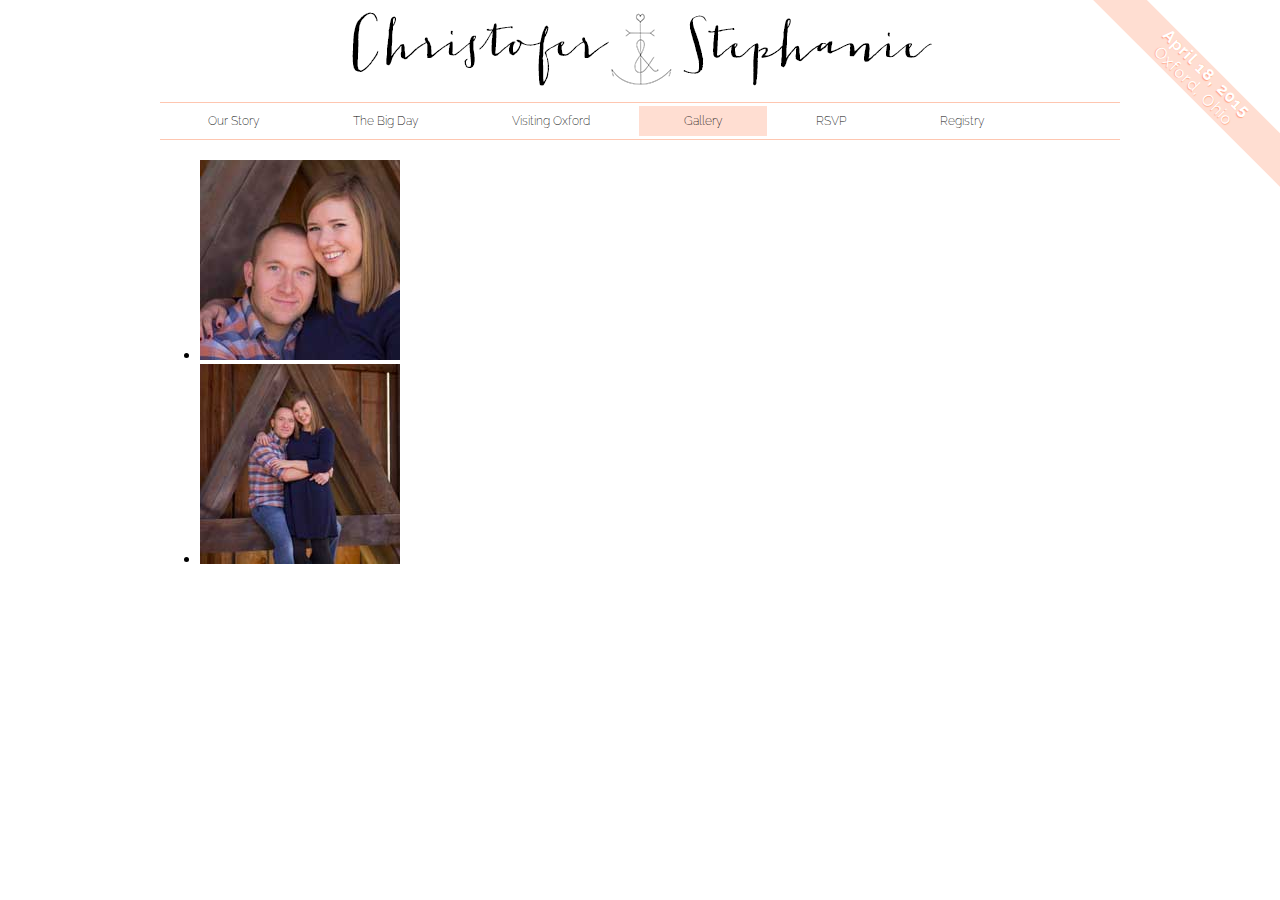
==== gallery.html @ 1be826a4 "updated gallery stuff, in progress" ====
<!DOCTYPE html>
<html>
	<head>
		<title>Christofer &amp; Stephanie | Wedding | 4.18.15 | Oxford, Ohio |</title>
		<link href='http://fonts.googleapis.com/css?family=Allura|Raleway+Dots|Raleway:400,100,200' rel='stylesheet' type='text/css'>
		<link type="text/css" rel="stylesheet" href="css/stylesheet.css"/>
		<link type="text/css" rel="stylesheet" href="css/lightGallery.css" />                    
		<script src="http://ajax.googleapis.com/ajax/libs/jquery/1.9.1/jquery.min.js"></script>
		<script src="js/lightGallery.js"></script>
		<script type="text/javascript">
		  $(document).ready(function() {
		    $("#lightGallery").lightGallery(); 
		  });
		</script>
	</head>

	<body>
		<div id="container">
	  		<header>
	  			<a href="index.html">
		  			<div id="logo"><img src="img/logo.gif"></div>
		  			<div id="corner-ribbon">
		  				<p><strong>April 18, 2015</strong></p>
		  				<p>Oxford, Ohio</p>
		  			</div>
		  		</a>
	  		</header>
	  		<nav>
				<ul>
			  		<li><a href="ourstory.html">Our Story</a></li>
			  		<li><a href="thebigday.html">The Big Day</a></li>
			  		<li><a href="visitingoxford.html">Visiting Oxford</a></li>
			  		<li><a href="gallery.html" class="active">Gallery</a></li>
					<li><a href="rsvp.html">RSVP</a></li>
					<li><a href="registry.html">Registry</a></li>
					
				</ul>
			</nav>
<!-- Page specific html starts here -->
			<ul id="lightGallery">
			  <li data-src="img/engagement1.jpg" data-sub-html="<p>">
			    <img src="img/t-engagement1.jpg" />
			  </li>
			  <li data-src="img/engagement2.jpg">
			    <img src="img/t-engagement2.jpg" />
			  </li>
			</ul>
		</div>
	</body>
</html>
---- css/stylesheet.css ----
/* index.html */
#container {
	width: 960px;
	margin: 0 auto;
}

#visit-container {
	width: 800px;
	margin: auto;
}

header {
	text-align: center;
}

header a {
	text-decoration: none;
	color: black;
}

nav {
	border-top: 1px solid #FEC6B0;
	border-bottom: 1px solid #FEC6B0;
	margin: 0 0 20px 0;
}

body {
	padding-bottom: 100px;
}

nav li {
	list-style: none;
	display: inline-block;
	font-family: 'Raleway','HelveticaNeue-Light', 'Helvetica Neue Light', 'Helvetica Neue', Arial, Helvetica, sans-serif;
	font-size: 12px;
	font-weight: 200;
}

nav ul .active { 
    background: #FFDED2;
}

nav a {
	text-decoration: none;
	padding: 8px 45px;
	display: inline-block;
	color: black;
}

nav a:hover {
	background: #FFDED2;
}

nav ul {
	margin: 3px;
	padding: 0;
}

#logo {
	margin-bottom: 8px;
}

p,li,ul,h1,h2,h3,h4 {
	margin-top: 0;
}

#corner-ribbon {
	width: 266px;
	background: #FFDED2;
	position: absolute;
	top: 61px;
	right: -53px;
	text-align: center;
	line-height: 50px;
	letter-spacing: 1px;
	color: #ffffff;
	text-shadow: 0px 1px 1px #ffa686;
	font-family: 'Raleway', 'Helvetica Neue', Arial, Helvetica, sans-serif;
	transform: rotate(45deg);
	-webkit-transform: rotate(45deg);
	font-size: 16px;
}

#corner-ribbon p {
	margin: 2px;
	line-height: 1em;
}

/* visitingoxford.html */

#oxford-logo {
	text-align: center;
	margin-bottom: 20px;
}

#oxford-buttons {
	margin: 0 0 10px 0;
}

#oxford-buttons a:active, #oxford-buttons a.active {
	background-color: #ffded1;
	color: #ffffff;
}
.button {
   background: #f9f6f2;
   padding: 30px 20px;
   border-radius: 15px;
   color: #bab7b7;
   font-family: 'Raleway','HelveticaNeue-Light', 'Helvetica Neue Light', 'Helvetica Neue', Arial, Helvetica, sans-serif;
   text-decoration: none;
   display: block;
   text-align: center;
   margin: 0 0 20px 0;
   font-size: 20px;
 }

 #oxford-buttons {
 	float: left;
 	width: 33%;
 }

.text-box-hotel {
	background: #f9f6f2;
	padding: 20px 20px;
	border-radius: 5px;
	color: #bab7b7;
	font-family: 'Raleway','HelveticaNeue-Light', 'Helvetica Neue Light', 'Helvetica Neue', Arial, Helvetica, sans-serif;
	text-decoration: none;
	float: left;
	width: 60%;
	text-align: center;
	margin: 0 0 0 15px;
	display: none;
 }

.text-box-hotel h2 {
	text-align: left;
}

.text-box-map {
	background: #f9f6f2;
	padding: 20px 20px;
	border-radius: 5px;
	color: #bab7b7;
	font-family: 'Raleway','HelveticaNeue-Light', 'Helvetica Neue Light', 'Helvetica Neue', Arial, Helvetica, sans-serif;
	text-decoration: none;
	float: left;
	width: 60%;
	text-align: center;
	margin: 0 0 0 15px;
 }

 .text-box-favorite {
	background: #f9f6f2;
	padding: 20px 20px;
	border-radius: 5px;
	color: #bab7b7;
	font-family: 'Raleway','HelveticaNeue-Light', 'Helvetica Neue Light', 'Helvetica Neue', Arial, Helvetica, sans-serif;
	float: left;
	text-decoration: none;
	width: 60%;
	margin: 0 0 0 15px;
	display: none;
 }

 #map:target, #hotels:target, #our-favorites:target, #map.target, #hotels.target, #our-favorites.target {
 	display: block;
 }

 #hotels:target ~ section, #our-favorites:target ~ section, #hotels.target ~ section, #our-favorites.target ~ section {
 	display: none;
 }

 .text-box-map img {
 	width: 100%;
 }

.address a, .text-box-map a, .text-box-favorite a {
	color: #F26D7D;
	font-weight: bold;
}

.address {
	list-style: none;
	text-align: left;
	padding: 0;
}

.strong {
	color: #969191;
}

#visiting-float {
	overflow: auto;
}

#visiting-float section {
	min-height: 527px;
}

/* rsvp.html */
.rsvp {
	text-align: center;
}

/* registry.html */
#registry-logos li {
	list-style: none;
	display: inline-block;
	text-align: center;
}

#registry-logos img {
	width: 90%;
}

#registry-logos {
	margin-top: 25px;
	text-align: center;
}

#registry p {
	color: #bab7b7;
	font-family: 'Raleway','HelveticaNeue-Light', 'Helvetica Neue Light', 'Helvetica Neue', Arial, Helvetica, sans-serif;
	margin-bottom: 30px;
}

#registry p {
	width: 800px;
	margin: 30px auto;
}

/* ourstory.html */
#our-story p,h3 {
	color: #bab7b7;
	font-family: 'Raleway','HelveticaNeue-Light', 'Helvetica Neue Light', 'Helvetica Neue', Arial, Helvetica, sans-serif;
}

#our-story {
	width: 800px;
	margin: auto;
}

#engagement {
	float: right;
	margin-left: 15px;
}

#post {
	float: left;
	margin-right: 25px;
}

#how-we-met {
	margin-bottom: 30px;
}

/* thebigday.html */
#thebigday {
	width: 800px;
	margin: 0 auto;
}

#date-logo {
	text-align: center;
	display: block;
	text-indent: -9999px;
	background: url(../img/date.png);
    height: 92px;                      
    width: 400px;
    white-space: nowrap;  
    margin: auto auto 40px auto;
}

#the-ceremony, #the-reception, #wedding-party {
	color: #bab7b7;
	font-family: 'Raleway','HelveticaNeue-Light', 'Helvetica Neue Light', 'Helvetica Neue', Arial, Helvetica, sans-serif;
	float: left;
	margin-bottom: 15px;
}


#the-ceremony img {
	margin-right: 15px;
}

#the-ceremony h2 {
	display: block;
	text-indent: -9999px;
	background: url(../img/the-ceremony.png);
    height: 52px;                      
    width: 255px;
    white-space: nowrap;  
}

#the-reception h2 {
	display: block;
	text-indent: -9999px;
	background: url(../img/the-reception.png);
    height: 52px;                      
    width: 243px;
    white-space: nowrap;  
}

#the-reception img {
	margin-right: 15px;
}

#bigday-section {
	margin-bottom: 50px;
	overflow: auto;
	width: 380px;
}

#the-ceremony {
	margin-right: 30px;
}

#wedding-party h2 {
	display: block;
	text-indent: -9999px;
	background: url(../img/wedding-party.png);
    height: 52px;                      
    width: 362px;
    white-space: nowrap;  
    margin: 0 auto;
}

#wedding-party {
	clear: left;
	width: 900px;
}

#people li {
	list-style: none;	
	float: left;
	margin-bottom: 15px;
}

figure {
	margin: 0 15px 0 0;
}

figure span {
	display: block;
}
---- css/lightGallery.css ----
/*clearfix*/
.group {
 *zoom: 1;
}
.group:before, .group:after {
	display: table;
	content: "";
	line-height: 0;
}
.group:after {
	clear: both;
}
/*/clearfix*/


/** /font-icons if you are not using font icons you can just remove this part/**/
@font-face {
	font-family: 'Slide-icons';
	src: url('../fonts/Slide-icons.eot');
}
@font-face {
	font-family: 'Slide-icons';
	src: url([data-uri]) format('woff'), url([data-uri]) format('truetype');
	font-weight: normal;
	font-style: normal;
}
[data-icon]:before {
	font-family: 'Slide-icons';
	content: attr(data-icon);
	speak: none;
	font-weight: normal;
	font-variant: normal;
	text-transform: none;
	line-height: 1;
	-webkit-font-smoothing: antialiased;
	-moz-osx-font-smoothing: grayscale;
}
/** / End of font-icons /**/




.lightGallery {
	overflow: hidden!important;
}
#lightGallery-Gallery img {
	border: none!important;
}
#lightGallery-outer {
	width: 100%;
	height: 100%;
	position: fixed;
	top: 0;
	left: 0;
	z-index: 99999!important;
	overflow: hidden;
	-webkit-user-select: none;
	-moz-user-select: none;
	user-select: none;
	opacity: 1;
	-webkit-transition: opacity 0.35s ease;
	-moz-transition: opacity 0.35s ease;
	-o-transition: opacity 0.35s ease;
	-ms-transition: opacity 0.35s ease;
	transition: opacity 0.35s ease;
	background: #0d0d0d;
}
#lightGallery-outer .lightGallery-slide{
	position: relative;
}
/*lightGallery starting effects*/
#lightGallery-Gallery.opacity {
	opacity: 1;
	transition: opacity 1s ease 0s;
	-moz-transition: opacity 1s ease 0s;
	-webkit-transition: opacity 1s ease 0s;
	-o-transition: opacity 1s ease 0s;
	-ms-transition: opacity 1s ease 0s;
}
#lightGallery-Gallery.opacity .thumb_cont {
	opacity: 1;
}
#lightGallery-Gallery.fadeM {
	opacity: 0;
	transition: opacity 0.5s ease 0s;
	-moz-transition: opacity 0.5s ease 0s;
	-webkit-transition: opacity 0.5s ease 0s;
	-o-transition: opacity 0.5s ease 0s;
	-ms-transition: opacity 0.5s ease 0s;
}
/*lightGallery starting effects*/


/*lightGallery core*/
#lightGallery-Gallery {
	height: 100%;
	opacity: 0;
	width: 100%;
	position: relative;
	transition: opacity 1s ease 0s;
	-moz-transition: opacity 1s ease 0s;
	-webkit-transition: opacity 1s ease 0s;
	-o-transition: opacity 1s ease 0s;
	-ms-transition: opacity 1s ease 0s;
}
/**/
#lightGallery-slider {
	height: 100%;
	left: 0;
	top: 0;
	width: 100%;
	position: absolute;
	white-space: nowrap;
}
/**/
#lightGallery-slider .lightGallery-slide {
	background: url(../img/loading.gif) no-repeat scroll center center transparent;
	display: inline-block;
	height: 100%;
	text-align: center;
	width: 100%;
}
#lightGallery-slider .lightGallery-slide.complete {
	background-image: none;
}
#lightGallery-Gallery.showAfterLoad .lightGallery-slide > * {
	opacity: 0;
}
#lightGallery-Gallery.showAfterLoad .lightGallery-slide.complete > * {
	opacity: 1;
}
#lightGallery-slider.slide .lightGallery-slide, #lightGallery-slider.useLeft .lightGallery-slide {
	position: absolute;
	opacity: 0.4;
}
#lightGallery-slider.fadeM .lightGallery-slide {
	position: absolute;
	left: 0;
	opacity: 0;
}
#lightGallery-slider.animate .lightGallery-slide {
	position: absolute;
	left: 0;
}
#lightGallery-slider.fadeM .current {
	opacity: 1;
	z-index: 9;
}
#lightGallery-slider .lightGallery-slide:before {
	content: "";
	display: inline-block;
	height: 50%;
	width: 1px;
	margin-right: -1px;
}
#lightGallery-Gallery.opacity .lightGallery-slide .object{
	transform: scale3d(1, 1, 1);
	-moz-transform: scale3d(1, 1, 1);
	-ms-transform: scale3d(1, 1, 1);
	-webkit-transform: scale3d(1, 1, 1);
	-o-transform: scale3d(1, 1, 1);
}
.lightGallery-slide .object{
	transform: scale3d(0.5, 0.5, 0.5);
	-moz-transform: scale3d(0.5, 0.5, 0.5);
	-ms-transform: scale3d(0.5, 0.5, 0.5);
	-webkit-transform: scale3d(0.5, 0.5, 0.5);
	-o-transform: scale3d(0.5, 0.5, 0.5);
	-webkit-transition: -webkit-transform 1s cubic-bezier(0, 0, 0.25, 1) 0s, opacity 0.5s ease 0s;
	-moz-transition: -moz-transform 1s cubic-bezier(0, 0, 0.25, 1) 0s, opacity 0.5s ease 0s;
	-o-transition: -o-transform 1s cubic-bezier(0, 0, 0.25, 1) 0s, opacity 0.5s ease 0s;
	-ms-transition: -ms-transform 1s cubic-bezier(0, 0, 0.25, 1) 0s, opacity 0.5s ease 0s;
	transition: transform 1s cubic-bezier(0, 0, 0.25, 1) 0s, opacity 0.5s ease 0s;
}
#lightGallery-Gallery.fadeM .lightGallery-slide .object{
	transform: scale3d(0.5, 0.5, 0.5);
	-moz-transform: scale3d(0.5, 0.5, 0.5);
	-ms-transform: scale3d(0.5, 0.5, 0.5);
	-webkit-transform: scale3d(0.5, 0.5, 0.5);
	-o-transform: scale3d(0.5, 0.5, 0.5);
}
#lightGallery-slider.fadeM.on .current {
	opacity: 1;
	transition: opacity 0.5s ease 0s;
	-moz-transition: opacity 0.5s ease 0s;
	-webkit-transition: opacity 0.5s ease 0s;
	-o-transition: opacity 0.5s ease 0s;
	-ms-transition: opacity 0.5s ease 0s;
}
#lightGallery-slider.fadeM .lightGallery-slide {
	transition: opacity 0.4s ease 0s;
	-moz-transition: opacity 0.4s ease 0s;
	-webkit-transition: opacity 0.4s ease 0s;
	-o-transition: opacity 0.4s ease 0s;
	-ms-transition: opacity 0.4s ease 0s;
}
#lightGallery-slider.slide .lightGallery-slide {
	transform: translate3d(100%, 0px, 0px);
	-moz-transform: translate3d(100%, 0px, 0px);
	-ms-transform: translate3d(100%, 0px, 0px);
	-webkit-transform: translate3d(100%, 0px, 0px);
	-o-transform: translate3d(100%, 0px, 0px);
}
#lightGallery-slider.slide.on .lightGallery-slide {
	opacity: 0;
}
#lightGallery-slider.slide .lightGallery-slide.current {
	opacity: 1 !important;
	transform: translate3d(0px, 0px, 0px) !important;
	-moz-transform: translate3d(0px, 0px, 0px) !important;
	-ms-transform: translate3d(0px, 0px, 0px) !important;
	-webkit-transform: translate3d(0px, 0px, 0px) !important;
	-o-transform: translate3d(0px, 0px, 0px) !important;
}
#lightGallery-slider.slide .lightGallery-slide.prevSlide {
	opacity: 0;
	transform: translate3d(-100%, 0px, 0px);
	-moz-transform: translate3d(-100%, 0px, 0px);
	-ms-transform: translate3d(-100%, 0px, 0px);
	-webkit-transform: translate3d(-100%, 0px, 0px);
	-o-transform: translate3d(-100%, 0px, 0px);
}
#lightGallery-slider.slide .lightGallery-slide.nextSlide {
	opacity: 0;
	transform: translate3d(100%, 0px, 0px);
	-moz-transform: translate3d(100%, 0px, 0px);
	-ms-transform: translate3d(100%, 0px, 0px);
	-webkit-transform: translate3d(100%, 0px, 0px);
	-o-transform: translate3d(100%, 0px, 0px);
}
#lightGallery-slider.useLeft .lightGallery-slide {
	left: 100%;
}
#lightGallery-slider.useLeft.on .lightGallery-slide {
	opacity: 0;
}
#lightGallery-slider.useLeft .lightGallery-slide.current {
	opacity: 1 !important;
	left: 0% !important;
}
#lightGallery-slider.useLeft .lightGallery-slide.prevSlide {
	opacity: 0;
	left: -100%;
}
#lightGallery-slider.useLeft .lightGallery-slide.nextSlide {
	opacity: 0;
	left: 100%;
}
#lightGallery-slider.slide.on .lightGallery-slide, #lightGallery-slider.slide.on .current, #lightGallery-slider.slide.on .prevSlide, #lightGallery-slider.slide.on .nextSlide {
	-webkit-transition: -webkit-transform 1s cubic-bezier(0, 0, 0.25, 1) 0s, opacity 1s ease 0s;
	-moz-transition: -moz-transform 1s cubic-bezier(0, 0, 0.25, 1) 0s, opacity 1s ease 0s;
	-o-transition: -o-transform 1s cubic-bezier(0, 0, 0.25, 1) 0s, opacity 1s ease 0s;
	-ms-transition: -ms-transform 1s cubic-bezier(0, 0, 0.25, 1) 0s, opacity 1s ease 0s;
	transition: transform 1s cubic-bezier(0, 0, 0.25, 1) 0s, opacity 1s ease 0s;
}
#lightGallery-slider.speed .lightGallery-slide, #lightGallery-slider.speed .current, #lightGallery-slider.speed .prevSlide, #lightGallery-slider.speed .nextSlide {
	transition-duration: inherit !important;
	-moz-transition-duration: inherit !important;
	-webkit-transition-duration: inherit !important;
	-o-transition-duration: inherit !important;
	-ms-transition-duration: inherit !important;
}
#lightGallery-slider.timing .lightGallery-slide, #lightGallery-slider.timing .current, #lightGallery-slider.timing .prevSlide, #lightGallery-slider.timing .nextSlide {
	transition-timing-function: inherit !important;
	-moz-transition-timing-function: inherit !important;
	-webkit-transition-timing-function: inherit !important;
	-o-transition-timing-function: inherit !important;
	-ms-transition-timing-function: inherit !important;
}
#lightGallery-slider .lightGallery-slide img {
	display: inline-block;
	max-height: 100%;
	max-width: 100%;
	cursor: -moz-grabbing;
	cursor: grab;
	cursor: -webkit-grab;
	margin: 0;
	padding: 0;
	width: auto;
	height: auto;
	vertical-align: middle;
}
#lightGallery-Gallery .thumb_cont .thumb_inner {
	-webkit-transition: -webkit-transform 1s cubic-bezier(0, 0, 0.25, 1) 0s;
	-moz-transition: -moz-transform 1s cubic-bezier(0, 0, 0.25, 1) 0s;
	-o-transition: -o-transform 1s cubic-bezier(0, 0, 0.25, 1) 0s;
	-ms-transition: -ms-transform 1s cubic-bezier(0, 0, 0.25, 1) 0s;
	transition: transform 1s cubic-bezier(0, 0, 0.25, 1) 0s;
}
 @-webkit-keyframes rightEnd {
 0% {
left: 0;
}
 50% {
left: -30px;
}
 100% {
left: 0;
}
}
@keyframes rightEnd {
 0% {
left: 0;
}
 50% {
left: -30px;
}
 100% {
left: 0;
}
}
@-webkit-keyframes leftEnd {
 0% {
left: 0;
}
 50% {
left: 30px;
}
 100% {
left: 0;
}
}
@keyframes leftEnd {
 0% {
left: 0;
}
 50% {
left: 30px;
}
 100% {
left: 0;
}
}
.lightGallery-slide .object.rightEnd {
	-webkit-animation: rightEnd 0.3s;
	animation: rightEnd 0.3s;
	position: relative;
}
.lightGallery-slide .object.leftEnd {
	-webkit-animation: leftEnd 0.3s;
	animation: leftEnd 0.3s;
	position: relative;
}
/*lightGallery core*/


/*action*/
#lightGallery-action {
	bottom: 20px;
	position: fixed;
	left: 50%;
	margin-left: -30px;
	z-index: 9;
	-webkit-backface-visibility: hidden;
}
#lightGallery-action.hasThumb {
	margin-left: -46px;
}

#lightGallery-action a {
	margin: 0 3px 0 0 !important;
	-webkit-border-radius: 2px;
	-moz-border-radius: 2px;
	border-radius: 2px;
	position: relative;
	top: auto;
	left: auto;
	bottom: auto;
	right: auto;
	display: inline-block !important;
	display: inline-block;
	vertical-align: middle;
 *display: inline;
 *zoom: 1;
	background-color: #000;
	background-color: rgba(0, 0, 0, 0.65);
	font-size: 16px;
	width: 28px;
	height: 28px;
	font-family: 'Slide-icons';
	color: #FFF;
	cursor: pointer;
}
#lightGallery-action a.disabled {
	opacity: 0.6;
	filter: alpha(opacity=60);
	cursor: default;
	background-color: #000;
	background-color: rgba(0, 0, 0, 0.65) !important;
}
#lightGallery-action a:hover, #lightGallery-action a:focus {
	background-color: #000;
	background-color: rgba(0, 0, 0, 0.85);
}
#lightGallery-action a#lightGallery-prev:before, #lightGallery-action a#lightGallery-next:after {
	left: 5px;
	bottom: 3px;
	position: absolute;
}
#lightGallery-action a#lightGallery-prev:before {
	content: "\e01d";
}
#lightGallery-action a#lightGallery-next:after {
	content: "\e01b";
}
#lightGallery-action a.cLthumb:after {
	font-family: 'Slide-icons';
	content: "\e01c";
	left: 6px;
	bottom: 4px;
	font-size: 16px;
	position: absolute;
}
/*action*/

/*counter*/
#lightGallery_counter {
	bottom: 52px;
	text-align: center;
	width: 100%;
	position: absolute;
	z-index: 9;
	color: #FFFFFF;
}
/*lightGallery Thumb*/
#lightGallery-Gallery .thumb_cont {
	position: absolute;
	bottom: 0;
	width: 100%;
	-webkit-box-sizing: border-box;
	-moz-box-sizing: border-box;
	box-sizing: border-box;
	background-color: #000000;
	-webkit-transition: max-height 0.4s ease-in-out;
	-moz-transition: max-height 0.4s ease-in-out;
	-o-transition: max-height 0.4s ease-in-out;
	-ms-transition: max-height 0.4s ease-in-out;
	transition: max-height 0.4s ease-in-out;
	z-index: 9;
	max-height: 0;
	opacity: 0;
}
#lightGallery-Gallery.open .thumb_cont {
	max-height: 350px;
}
#lightGallery-Gallery .thumb_cont .thumb_inner {
	margin-left: -12px;
	padding: 12px;
	max-height: 290px;
	overflow-y: auto;
	-webkit-box-sizing: content-box;
	-moz-box-sizing: content-box;
	box-sizing: content-box;
}
#lightGallery-Gallery .thumb_cont .thumb_info {
	background-color: #333;
	padding: 7px 20px;
}
#lightGallery-Gallery .thumb_cont .thumb_info .count {
	color: #ffffff;
	font-weight: bold;
	font-size: 12px;
}
#lightGallery-Gallery .thumb_cont .thumb_info .close {
	color: #FFFFFF;
	display: block;
	float: right !important;
	width: 28px;
	position: relative;
	height: 28px;
	border-radius: 2px;
	margin-top: -4px;
	background-color: #000;
	background-color: rgba(0, 0, 0, 0.65);
	-webkit-transition: background-color 0.3s ease 0s;
	-moz-transition: background-color 0.3s ease 0s;
	-o-transition: background-color 0.3s ease 0s;
	-ms-transition: background-color 0.3s ease 0s;
	transition: background-color 0.3s ease 0s;
	z-index: 1090;
	cursor: pointer;
}
#lightGallery-Gallery .thumb_cont .thumb_info .close i:after {
	left: 6px;
	position: absolute;
	top: 4px;
}
#lightGallery-Gallery .thumb_cont .thumb_info .close i:after, #lightGallery-close:after {
	content: "\e01a";
	font-family: 'Slide-icons';
	font-style: normal;
	font-size: 16px;
}
#lightGallery-Gallery .thumb_cont .thumb_info .close:hover {
	text-decoration: none;
	background-color: #000;
	background-color: rgba(0, 0, 0, 1);
}
#lightGallery-Gallery .thumb_cont .thumb {
	display: inline-block !important;
	vertical-align: middle;
	text-align: center;
 *display: inline;
  /* IE7 inline-block hack */

  *zoom: 1;
	margin-bottom: 4px;
	height: 50px;
	width: 50px;
	opacity: 0.6;
	filter: alpha(opacity=60);
	overflow: hidden;
	border-radius: 3px;
	cursor: pointer;
	-webkit-transition: border-color linear .2s, opacity linear .2s;
	-moz-transition: border-color linear .2s, opacity linear .2s;
	-o-transition: border-color linear .2s, opacity linear .2s;
	-ms-transition: border-color linear .2s, opacity linear .2s;
	transition: border-color linear .2s, opacity linear .2s;
}
@media (min-width: 800px) {
#lightGallery-Gallery .thumb_cont .thumb {
	width: 94px;
	height: 94px;
}
}
#lightGallery-Gallery .thumb_cont .thumb > img {
	height: auto;
	max-width: 100%;
}
#lightGallery-Gallery .thumb_cont .thumb.active, #lightGallery-Gallery .thumb_cont .thumb:hover {
	opacity: 1;
	filter: alpha(opacity=100);
	border-color: #ffffff;
}
/*lightGallery Thumb*/

/*lightGallery Video*/
#lightGallery-slider .video_cont {
	display: inline-block;
	max-height: 100%;
	max-width: 100%;
	margin: 0;
	padding: 0;
	width: auto;
	height: auto;
	vertical-align: middle;
}
#lightGallery-slider .video_cont {
	background: none;
	max-width: 1140px;
	max-height: 100%;
	width: 100%;
	box-sizing: border-box;
	-webkit-box-sizing: border-box;
	-moz-box-sizing: border-box;
}
#lightGallery-slider .video {
	width: 100%;
	height: 0;
	padding-bottom: 56.25%;
	overflow: hidden;
	position: relative;
}
#lightGallery-slider .video .object {
	width: 100%!important;
	height: 100%!important;
	position: absolute;
	top: 0;
	left: 0;
}
/*lightGallery Video*/






/*lightGallery Close*/
#lightGallery-close {
	color: #FFFFFF;
	height: 28px;
	position: absolute;
	right: 20px;
	top: 20px;
	width: 28px;
	z-index: 1090;
	cursor: pointer;
	background-color: #000;
	border-radius: 2px;
	background-color: #000;
	background-color: rgba(0, 0, 0, 0.65);
	-webkit-transition: background-color 0.3s ease;
	-moz-transition: background-color 0.3s ease;
	-o-transition: background-color 0.3s ease;
	-ms-transition: background-color 0.3s ease;
	transition: background-color 0.3s ease;
	-webkit-backface-visibility: hidden;
}
#lightGallery-close:after {
	position: absolute;
	right: 6px;
	top: 3px;
}
#lightGallery-close:hover {
	text-decoration: none;
	background-color: #000;
}
.customHtml {
	background: none repeat scroll 0 0 black;
	background: none repeat scroll 0 0 rgba(0, 0, 0, 0.75);
	color: #fff;
	font-family: Arial, sans-serif;
	height: 70px;
	left: 0;
	position: absolute;
	right: 0;
	top: 0;
	z-index: 9;
}
.customHtml p {
	font-size: 14px;
}
.customHtml > h4 {
	font-family: Arial, sans-serif;
	font-weight: bold;
	margin-bottom: 5px;
	margin-top: 15px;
}
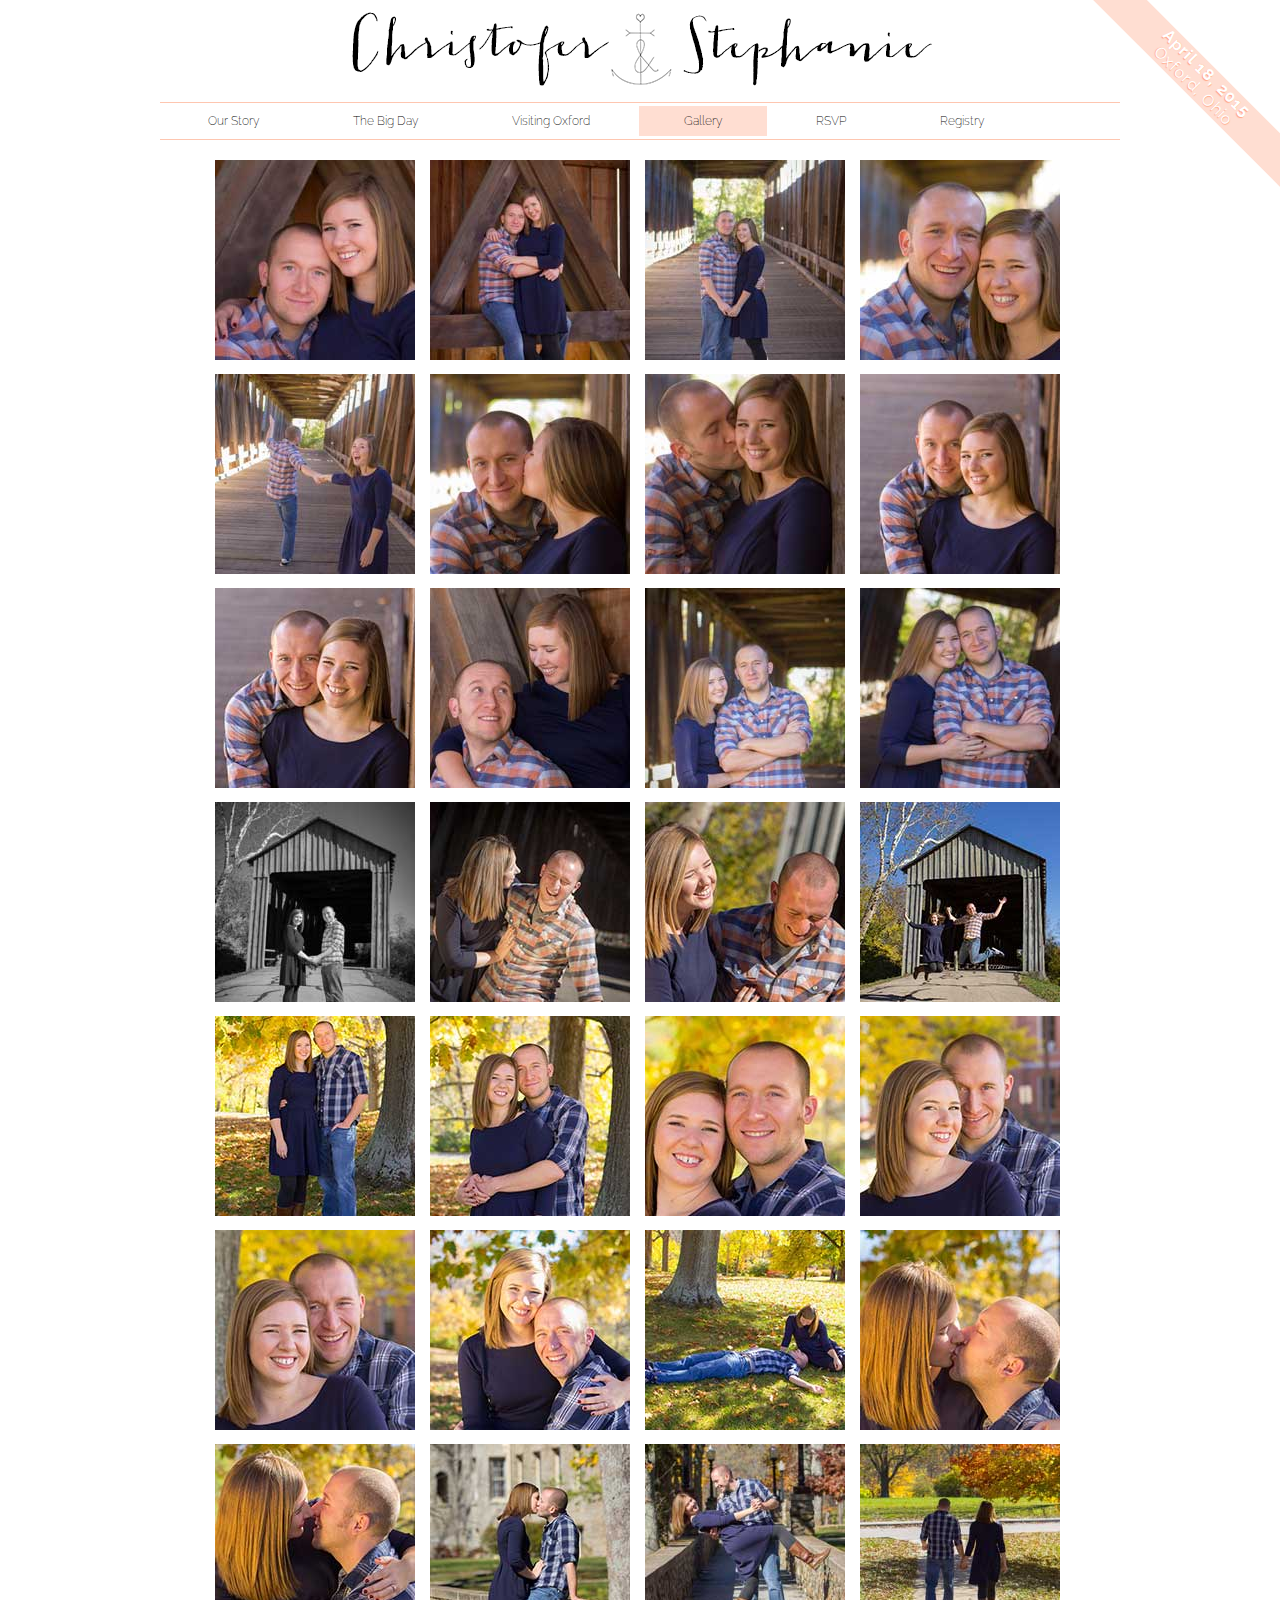
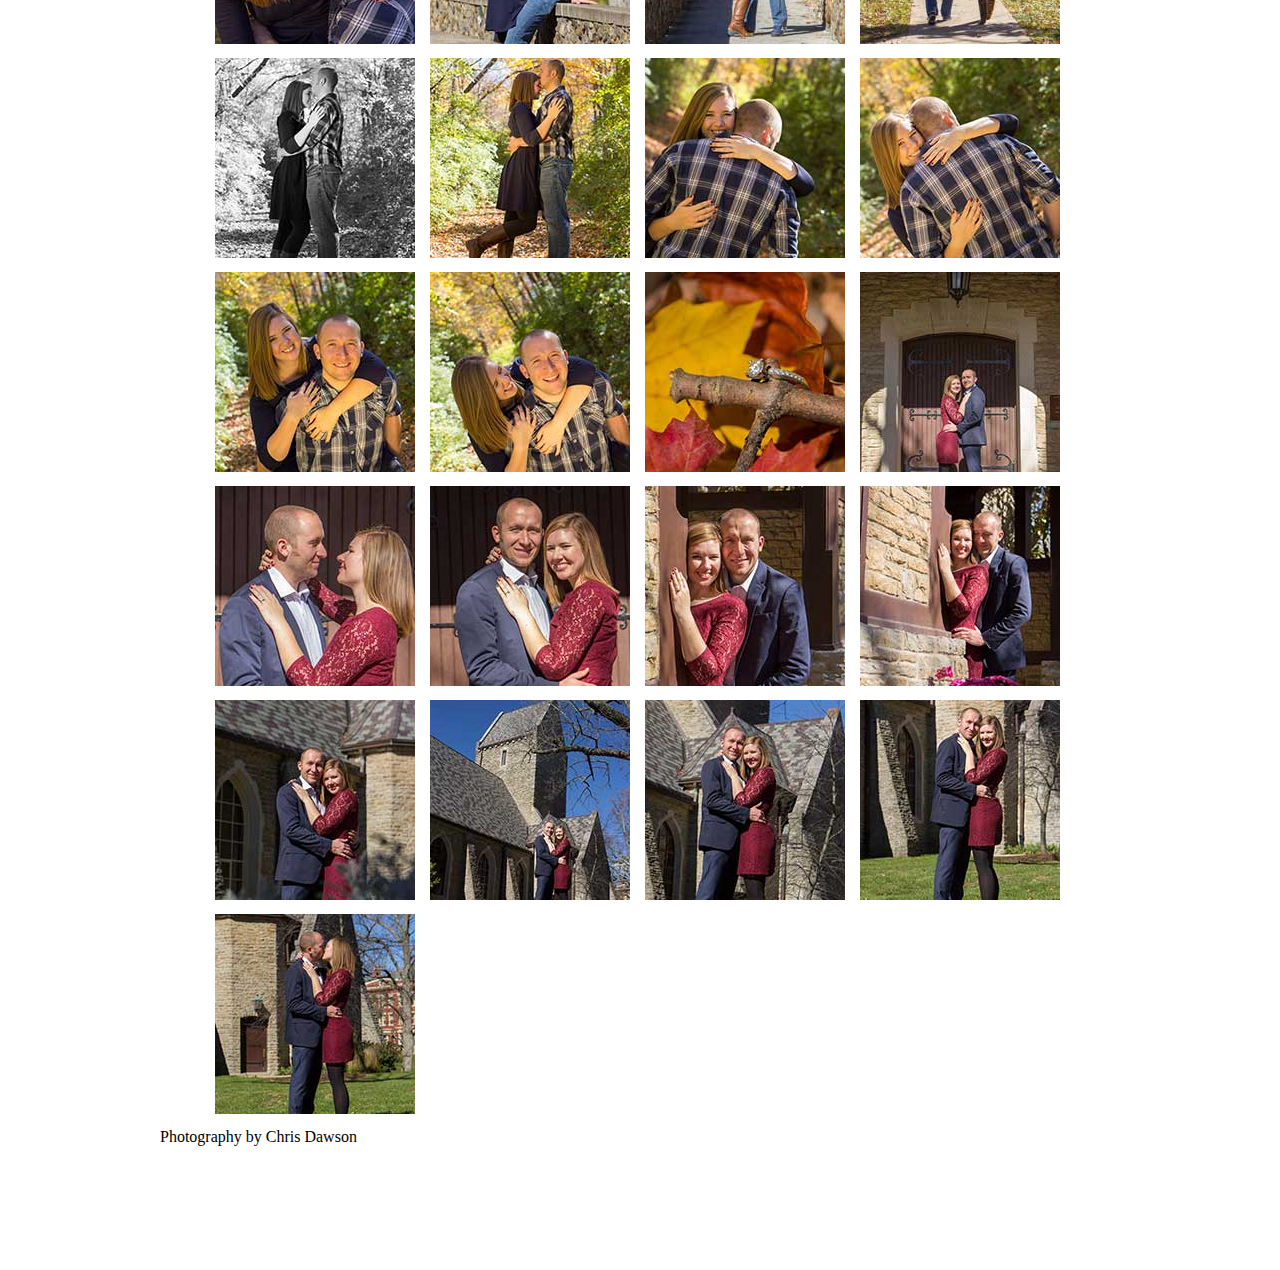
==== commit 607cb582: "almost done!!! gallery + thebigday finishing touches" ====
--- a/gallery.html
+++ b/gallery.html
@@ -9,11 +9,10 @@
 		<script src="js/lightGallery.js"></script>
 		<script type="text/javascript">
 		  $(document).ready(function() {
-		    $("#lightGallery").lightGallery(); 
+		    $(".wedding-party-gallery").lightGallery(); 
 		  });
 		</script>
 	</head>
-
 	<body>
 		<div id="container">
 	  		<header>
@@ -37,14 +36,235 @@
 				</ul>
 			</nav>
 <!-- Page specific html starts here -->
-			<ul id="lightGallery">
-			  <li data-src="img/engagement1.jpg" data-sub-html="<p>">
-			    <img src="img/t-engagement1.jpg" />
-			  </li>
-			  <li data-src="img/engagement2.jpg">
-			    <img src="img/t-engagement2.jpg" />
-			  </li>
+			<ul class="wedding-party-gallery">	
+				<li data-src="img/engagement1.jpg">
+					<figure>
+						<img src="img/t-engagement1.jpg" width: 200 height: 200>
+					</figure>
+				</li>
+				<li data-src="img/engagement2.jpg">
+					<figure>
+						<img src="img/t-engagement2.jpg" width: 200 height: 200>
+					</figure>
+				</li>
+				<li data-src="img/engagement3.jpg">
+					<figure>
+						<img src="img/t-engagement3.jpg" width: 200 height: 200>
+					</figure>
+				</li>
+				<li data-src="img/engagement4.jpg">
+					<figure>
+						<img src="img/t-engagement4.jpg" width: 200 height: 200>
+					</figure>
+				</li>
+				<li data-src="img/engagement5.jpg">
+					<figure>
+						<img src="img/t-engagement5.jpg" width: 200 height: 200>
+					</figure>
+				</li>
+				<li data-src="img/engagement6.jpg">
+					<figure>
+						<img src="img/t-engagement6.jpg" width: 200 height: 200>
+					</figure>
+				</li>
+				<li data-src="img/engagement7.jpg">
+					<figure>
+						<img src="img/t-engagement7.jpg" width: 200 height: 200>
+					</figure>
+				</li>
+				<li data-src="img/engagement8.jpg">
+					<figure>
+						<img src="img/t-engagement8.jpg" width: 200 height: 200>
+					</figure>
+				</li>
+				<li data-src="img/engagement9.jpg">
+					<figure>
+						<img src="img/t-engagement9.jpg" width: 200 height: 200>
+					</figure>
+				</li>
+				<li data-src="img/engagement10.jpg">
+					<figure>
+						<img src="img/t-engagement10.jpg" width: 200 height: 200>
+					</figure>
+				</li>
+				<li data-src="img/engagement11.jpg">
+					<figure>
+						<img src="img/t-engagement11.jpg" width: 200 height: 200>
+					</figure>
+				</li>
+				<li data-src="img/engagement12.jpg">
+					<figure>
+						<img src="img/t-engagement12.jpg" width: 200 height: 200>
+					</figure>
+				</li>
+				<li data-src="img/engagement13.jpg">
+					<figure>
+						<img src="img/t-engagement13.jpg" width: 200 height: 200>
+					</figure>
+				</li>
+				<li data-src="img/engagement14.jpg">
+					<figure>
+						<img src="img/t-engagement14.jpg" width: 200 height: 200>
+					</figure>
+				</li>
+				<li data-src="img/engagement15.jpg">
+					<figure>
+						<img src="img/t-engagement15.jpg" width: 200 height: 200>
+					</figure>
+				</li>
+				<li data-src="img/engagement16.jpg">
+					<figure>
+						<img src="img/t-engagement16.jpg" width: 200 height: 200>
+					</figure>
+				</li>
+				<li data-src="img/engagement17.jpg">
+					<figure>
+						<img src="img/t-engagement17.jpg" width: 200 height: 200>
+					</figure>
+				</li>
+				<li data-src="img/engagement18.jpg">
+					<figure>
+						<img src="img/t-engagement18.jpg" width: 200 height: 200>
+					</figure>
+				</li>
+				<li data-src="img/engagement19.jpg">
+					<figure>
+						<img src="img/t-engagement19.jpg" width: 200 height: 200>
+					</figure>
+				</li>
+				<li data-src="img/engagement20.jpg">
+					<figure>
+						<img src="img/t-engagement20.jpg" width: 200 height: 200>
+					</figure>
+				</li>
+				<li data-src="img/engagement21.jpg">
+					<figure>
+						<img src="img/t-engagement21.jpg" width: 200 height: 200>
+					</figure>
+				</li>
+				<li data-src="img/engagement22.jpg">
+					<figure>
+						<img src="img/t-engagement22.jpg" width: 200 height: 200>
+					</figure>
+				</li>
+				<li data-src="img/engagement23.jpg">
+					<figure>
+						<img src="img/t-engagement23.jpg" width: 200 height: 200>
+					</figure>
+				</li>
+				<li data-src="img/engagement24.jpg">
+					<figure>
+						<img src="img/t-engagement24.jpg" width: 200 height: 200>
+					</figure>
+				</li>
+				<li data-src="img/engagement25.jpg">
+					<figure>
+						<img src="img/t-engagement25.jpg" width: 200 height: 200>
+					</figure>
+				</li>
+				<li data-src="img/engagement26.jpg">
+					<figure>
+						<img src="img/t-engagement26.jpg" width: 200 height: 200>
+					</figure>
+				</li>
+				<li data-src="img/engagement27.jpg">
+					<figure>
+						<img src="img/t-engagement27.jpg" width: 200 height: 200>
+					</figure>
+				</li>
+				<li data-src="img/engagement28.jpg">
+					<figure>
+						<img src="img/t-engagement28.jpg" width: 200 height: 200>
+					</figure>
+				</li>
+				<li data-src="img/engagement29.jpg">
+					<figure>
+						<img src="img/t-engagement29.jpg" width: 200 height: 200>
+					</figure>
+				</li>
+				<li data-src="img/engagement30.jpg">
+					<figure>
+						<img src="img/t-engagement30.jpg" width: 200 height: 200>
+					</figure>
+				</li>
+				<li data-src="img/engagement31.jpg">
+					<figure>
+						<img src="img/t-engagement31.jpg" width: 200 height: 200>
+					</figure>
+				</li>
+				<li data-src="img/engagement32.jpg">
+					<figure>
+						<img src="img/t-engagement32.jpg" width: 200 height: 200>
+					</figure>
+				</li>
+				<li data-src="img/engagement33.jpg">
+					<figure>
+						<img src="img/t-engagement33.jpg" width: 200 height: 200>
+					</figure>
+				</li>
+				<li data-src="img/engagement34.jpg">
+					<figure>
+						<img src="img/t-engagement34.jpg" width: 200 height: 200>
+					</figure>
+				</li>
+				<li data-src="img/engagement35.jpg">
+					<figure>
+						<img src="img/t-engagement35.jpg" width: 200 height: 200>
+					</figure>
+				</li>
+				<li data-src="img/engagement36.jpg">
+					<figure>
+						<img src="img/t-engagement36.jpg" width: 200 height: 200>
+					</figure>
+				</li>
+				<li data-src="img/engagement37.jpg">
+					<figure>
+						<img src="img/t-engagement37.jpg" width: 200 height: 200>
+					</figure>
+				</li>
+				<li data-src="img/engagement38.jpg">
+					<figure>
+						<img src="img/t-engagement38.jpg" width: 200 height: 200>
+					</figure>
+				</li>
+				<li data-src="img/engagement39.jpg">
+					<figure>
+						<img src="img/t-engagement39.jpg" width: 200 height: 200>
+					</figure>
+				</li>
+				<li data-src="img/engagement40.jpg">
+					<figure>
+						<img src="img/t-engagement40.jpg" width: 200 height: 200>
+					</figure>
+				</li>
+				<li data-src="img/engagement41.jpg">
+					<figure>
+						<img src="img/t-engagement41.jpg" width: 200 height: 200>
+					</figure>
+				</li>
+				<li data-src="img/engagement42.jpg">
+					<figure>
+						<img src="img/t-engagement42.jpg" width: 200 height: 200>
+					</figure>
+				</li>
+				<li data-src="img/engagement43.jpg">
+					<figure>
+						<img src="img/t-engagement43.jpg" width: 200 height: 200>
+					</figure>
+				</li>
+				<li data-src="img/engagement44.jpg">
+					<figure>
+						<img src="img/t-engagement44.jpg" width: 200 height: 200>
+					</figure>
+				</li>
+				<li data-src="img/engagement45.jpg">
+					<figure>
+						<img src="img/t-engagement45.jpg" width: 200 height: 200>
+					</figure>
+				</li>
+			
 			</ul>
+		<p>Photography by Chris Dawson</p>
 		</div>
 	</body>
 </html>--- a/css/stylesheet.css
+++ b/css/stylesheet.css
@@ -37,7 +37,7 @@
 	font-weight: 200;
 }
 
-nav ul .active { 
+nav ul .active {
     background: #FFDED2;
 }
 
@@ -267,9 +267,9 @@
 	display: block;
 	text-indent: -9999px;
 	background: url(../img/date.png);
-    height: 92px;                      
+    height: 92px;
     width: 400px;
-    white-space: nowrap;  
+    white-space: nowrap;
     margin: auto auto 40px auto;
 }
 
@@ -289,18 +289,18 @@
 	display: block;
 	text-indent: -9999px;
 	background: url(../img/the-ceremony.png);
-    height: 52px;                      
+    height: 52px;
     width: 255px;
-    white-space: nowrap;  
+    white-space: nowrap;
 }
 
 #the-reception h2 {
 	display: block;
 	text-indent: -9999px;
 	background: url(../img/the-reception.png);
-    height: 52px;                      
+    height: 52px;
     width: 243px;
-    white-space: nowrap;  
+    white-space: nowrap;
 }
 
 #the-reception img {
@@ -321,9 +321,9 @@
 	display: block;
 	text-indent: -9999px;
 	background: url(../img/wedding-party.png);
-    height: 52px;                      
+    height: 52px;
     width: 362px;
-    white-space: nowrap;  
+    white-space: nowrap;
     margin: 0 auto;
 }
 
@@ -333,7 +333,7 @@
 }
 
 #people li {
-	list-style: none;	
+	list-style: none;
 	float: left;
 	margin-bottom: 15px;
 }
@@ -345,3 +345,56 @@
 figure span {
 	display: block;
 }
+
+figcaption .caption-details {
+	display: none;
+}
+
+.wedding-party-gallery li {
+	float: left;
+	list-style: none;
+	margin: 0 auto 10px auto;
+}
+
+.lightGallery-caption span {
+	color: #000000;
+	font-family: 'Raleway','HelveticaNeue-Light', 'Helvetica Neue Light', 'Helvetica Neue', Arial, Helvetica, sans-serif;
+}
+
+.lightGallery-caption {
+	background: #FFDED2;
+	color: #000000;
+	padding: 15px 0;
+	margin: 12px auto;
+}
+
+.lightGallery-caption span:first-child {
+	font-weight: bold;
+}
+
+.caption-details {
+	width: 700px;
+	bottom: 0;
+	white-space: normal;
+	margin: 3px auto 0 auto;
+	text-align: left;
+	font-size: 14px;
+}
+
+.wedding-party-gallery li:nth-child(4n), .wedding-party-gallery li:nth-child(4n) figure {
+	margin-right: 0;
+}
+
+.wedding-party-gallery {
+	overflow: auto;
+}
+
+.wedding-party-gallery {
+	padding: 0;
+	width: 850px;
+	margin: 0 auto;
+}
+
+div#lightGallery-outer {
+	background: rgba(249,246,246,0.8);
+}
--- a/css/lightGallery.css
+++ b/css/lightGallery.css
@@ -627,3 +627,17 @@
 	margin-bottom: 5px;
 	margin-top: 15px;
 }
+
+.lightGallery-caption {
+  position: absolute;
+  left: 0;
+  width: 100%;
+  text-align: center;
+  font-family: Arial;
+  color: #fff;
+  font-size: 14p;
+}
+
+.lightGallery-caption span {
+  display: block;
+}
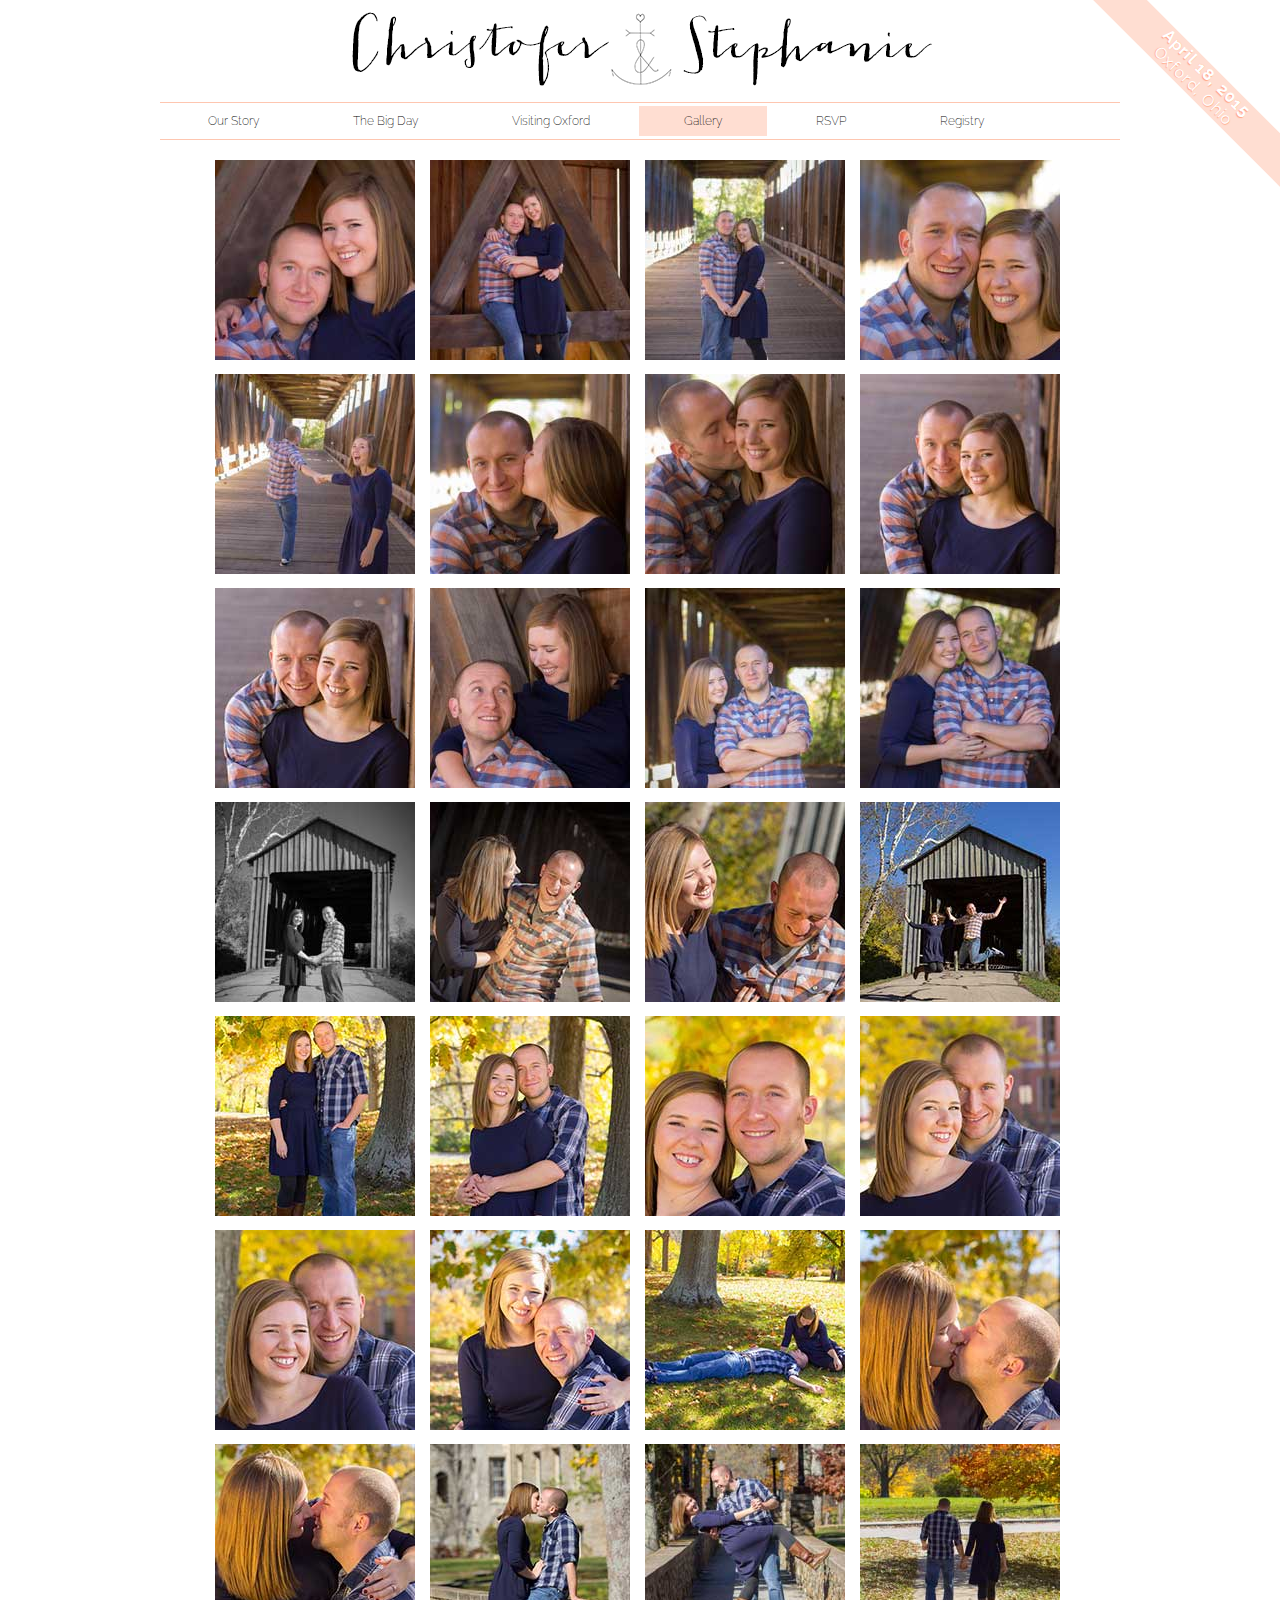
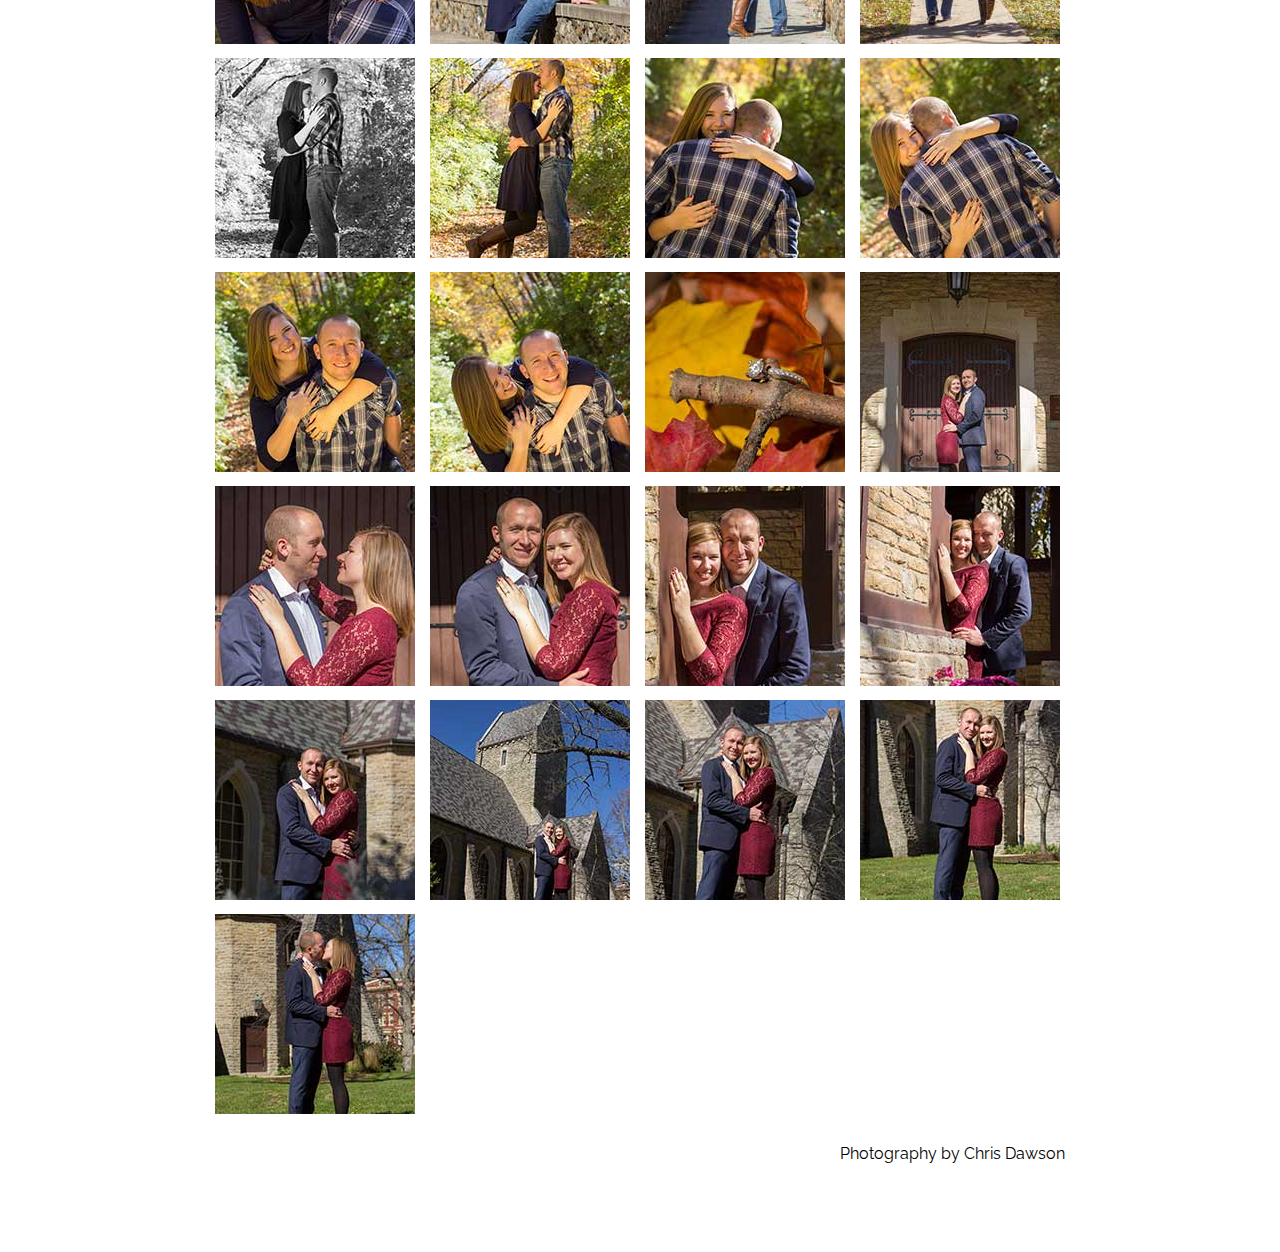
==== commit bcba424d: "maybe all finished!?" ====
--- a/gallery.html
+++ b/gallery.html
@@ -36,235 +36,236 @@
 				</ul>
 			</nav>
 <!-- Page specific html starts here -->
-			<ul class="wedding-party-gallery">	
-				<li data-src="img/engagement1.jpg">
-					<figure>
-						<img src="img/t-engagement1.jpg" width: 200 height: 200>
-					</figure>
-				</li>
-				<li data-src="img/engagement2.jpg">
-					<figure>
-						<img src="img/t-engagement2.jpg" width: 200 height: 200>
-					</figure>
-				</li>
-				<li data-src="img/engagement3.jpg">
-					<figure>
-						<img src="img/t-engagement3.jpg" width: 200 height: 200>
-					</figure>
-				</li>
-				<li data-src="img/engagement4.jpg">
-					<figure>
-						<img src="img/t-engagement4.jpg" width: 200 height: 200>
-					</figure>
-				</li>
-				<li data-src="img/engagement5.jpg">
-					<figure>
-						<img src="img/t-engagement5.jpg" width: 200 height: 200>
-					</figure>
-				</li>
-				<li data-src="img/engagement6.jpg">
-					<figure>
-						<img src="img/t-engagement6.jpg" width: 200 height: 200>
-					</figure>
-				</li>
-				<li data-src="img/engagement7.jpg">
-					<figure>
-						<img src="img/t-engagement7.jpg" width: 200 height: 200>
-					</figure>
-				</li>
-				<li data-src="img/engagement8.jpg">
-					<figure>
-						<img src="img/t-engagement8.jpg" width: 200 height: 200>
-					</figure>
-				</li>
-				<li data-src="img/engagement9.jpg">
-					<figure>
-						<img src="img/t-engagement9.jpg" width: 200 height: 200>
-					</figure>
-				</li>
-				<li data-src="img/engagement10.jpg">
-					<figure>
-						<img src="img/t-engagement10.jpg" width: 200 height: 200>
-					</figure>
-				</li>
-				<li data-src="img/engagement11.jpg">
-					<figure>
-						<img src="img/t-engagement11.jpg" width: 200 height: 200>
-					</figure>
-				</li>
-				<li data-src="img/engagement12.jpg">
-					<figure>
-						<img src="img/t-engagement12.jpg" width: 200 height: 200>
-					</figure>
-				</li>
-				<li data-src="img/engagement13.jpg">
-					<figure>
-						<img src="img/t-engagement13.jpg" width: 200 height: 200>
-					</figure>
-				</li>
-				<li data-src="img/engagement14.jpg">
-					<figure>
-						<img src="img/t-engagement14.jpg" width: 200 height: 200>
-					</figure>
-				</li>
-				<li data-src="img/engagement15.jpg">
-					<figure>
-						<img src="img/t-engagement15.jpg" width: 200 height: 200>
-					</figure>
-				</li>
-				<li data-src="img/engagement16.jpg">
-					<figure>
-						<img src="img/t-engagement16.jpg" width: 200 height: 200>
-					</figure>
-				</li>
-				<li data-src="img/engagement17.jpg">
-					<figure>
-						<img src="img/t-engagement17.jpg" width: 200 height: 200>
-					</figure>
-				</li>
-				<li data-src="img/engagement18.jpg">
-					<figure>
-						<img src="img/t-engagement18.jpg" width: 200 height: 200>
-					</figure>
-				</li>
-				<li data-src="img/engagement19.jpg">
-					<figure>
-						<img src="img/t-engagement19.jpg" width: 200 height: 200>
-					</figure>
-				</li>
-				<li data-src="img/engagement20.jpg">
-					<figure>
-						<img src="img/t-engagement20.jpg" width: 200 height: 200>
-					</figure>
-				</li>
-				<li data-src="img/engagement21.jpg">
-					<figure>
-						<img src="img/t-engagement21.jpg" width: 200 height: 200>
-					</figure>
-				</li>
-				<li data-src="img/engagement22.jpg">
-					<figure>
-						<img src="img/t-engagement22.jpg" width: 200 height: 200>
-					</figure>
-				</li>
-				<li data-src="img/engagement23.jpg">
-					<figure>
-						<img src="img/t-engagement23.jpg" width: 200 height: 200>
-					</figure>
-				</li>
-				<li data-src="img/engagement24.jpg">
-					<figure>
-						<img src="img/t-engagement24.jpg" width: 200 height: 200>
-					</figure>
-				</li>
-				<li data-src="img/engagement25.jpg">
-					<figure>
-						<img src="img/t-engagement25.jpg" width: 200 height: 200>
-					</figure>
-				</li>
-				<li data-src="img/engagement26.jpg">
-					<figure>
-						<img src="img/t-engagement26.jpg" width: 200 height: 200>
-					</figure>
-				</li>
-				<li data-src="img/engagement27.jpg">
-					<figure>
-						<img src="img/t-engagement27.jpg" width: 200 height: 200>
-					</figure>
-				</li>
-				<li data-src="img/engagement28.jpg">
-					<figure>
-						<img src="img/t-engagement28.jpg" width: 200 height: 200>
-					</figure>
-				</li>
-				<li data-src="img/engagement29.jpg">
-					<figure>
-						<img src="img/t-engagement29.jpg" width: 200 height: 200>
-					</figure>
-				</li>
-				<li data-src="img/engagement30.jpg">
-					<figure>
-						<img src="img/t-engagement30.jpg" width: 200 height: 200>
-					</figure>
-				</li>
-				<li data-src="img/engagement31.jpg">
-					<figure>
-						<img src="img/t-engagement31.jpg" width: 200 height: 200>
-					</figure>
-				</li>
-				<li data-src="img/engagement32.jpg">
-					<figure>
-						<img src="img/t-engagement32.jpg" width: 200 height: 200>
-					</figure>
-				</li>
-				<li data-src="img/engagement33.jpg">
-					<figure>
-						<img src="img/t-engagement33.jpg" width: 200 height: 200>
-					</figure>
-				</li>
-				<li data-src="img/engagement34.jpg">
-					<figure>
-						<img src="img/t-engagement34.jpg" width: 200 height: 200>
-					</figure>
-				</li>
-				<li data-src="img/engagement35.jpg">
-					<figure>
-						<img src="img/t-engagement35.jpg" width: 200 height: 200>
-					</figure>
-				</li>
-				<li data-src="img/engagement36.jpg">
-					<figure>
-						<img src="img/t-engagement36.jpg" width: 200 height: 200>
-					</figure>
-				</li>
-				<li data-src="img/engagement37.jpg">
-					<figure>
-						<img src="img/t-engagement37.jpg" width: 200 height: 200>
-					</figure>
-				</li>
-				<li data-src="img/engagement38.jpg">
-					<figure>
-						<img src="img/t-engagement38.jpg" width: 200 height: 200>
-					</figure>
-				</li>
-				<li data-src="img/engagement39.jpg">
-					<figure>
-						<img src="img/t-engagement39.jpg" width: 200 height: 200>
-					</figure>
-				</li>
-				<li data-src="img/engagement40.jpg">
-					<figure>
-						<img src="img/t-engagement40.jpg" width: 200 height: 200>
-					</figure>
-				</li>
-				<li data-src="img/engagement41.jpg">
-					<figure>
-						<img src="img/t-engagement41.jpg" width: 200 height: 200>
-					</figure>
-				</li>
-				<li data-src="img/engagement42.jpg">
-					<figure>
-						<img src="img/t-engagement42.jpg" width: 200 height: 200>
-					</figure>
-				</li>
-				<li data-src="img/engagement43.jpg">
-					<figure>
-						<img src="img/t-engagement43.jpg" width: 200 height: 200>
-					</figure>
-				</li>
-				<li data-src="img/engagement44.jpg">
-					<figure>
-						<img src="img/t-engagement44.jpg" width: 200 height: 200>
-					</figure>
-				</li>
-				<li data-src="img/engagement45.jpg">
-					<figure>
-						<img src="img/t-engagement45.jpg" width: 200 height: 200>
-					</figure>
-				</li>
-			
-			</ul>
-		<p>Photography by Chris Dawson</p>
+			<div id="gallery-container">
+				<ul class="wedding-party-gallery">	
+					<li data-src="img/engagement1.jpg">
+						<figure>
+							<img src="img/t-engagement1.jpg" width: 200 height: 200>
+						</figure>
+					</li>
+					<li data-src="img/engagement2.jpg">
+						<figure>
+							<img src="img/t-engagement2.jpg" width: 200 height: 200>
+						</figure>
+					</li>
+					<li data-src="img/engagement3.jpg">
+						<figure>
+							<img src="img/t-engagement3.jpg" width: 200 height: 200>
+						</figure>
+					</li>
+					<li data-src="img/engagement4.jpg">
+						<figure>
+							<img src="img/t-engagement4.jpg" width: 200 height: 200>
+						</figure>
+					</li>
+					<li data-src="img/engagement5.jpg">
+						<figure>
+							<img src="img/t-engagement5.jpg" width: 200 height: 200>
+						</figure>
+					</li>
+					<li data-src="img/engagement6.jpg">
+						<figure>
+							<img src="img/t-engagement6.jpg" width: 200 height: 200>
+						</figure>
+					</li>
+					<li data-src="img/engagement7.jpg">
+						<figure>
+							<img src="img/t-engagement7.jpg" width: 200 height: 200>
+						</figure>
+					</li>
+					<li data-src="img/engagement8.jpg">
+						<figure>
+							<img src="img/t-engagement8.jpg" width: 200 height: 200>
+						</figure>
+					</li>
+					<li data-src="img/engagement9.jpg">
+						<figure>
+							<img src="img/t-engagement9.jpg" width: 200 height: 200>
+						</figure>
+					</li>
+					<li data-src="img/engagement10.jpg">
+						<figure>
+							<img src="img/t-engagement10.jpg" width: 200 height: 200>
+						</figure>
+					</li>
+					<li data-src="img/engagement11.jpg">
+						<figure>
+							<img src="img/t-engagement11.jpg" width: 200 height: 200>
+						</figure>
+					</li>
+					<li data-src="img/engagement12.jpg">
+						<figure>
+							<img src="img/t-engagement12.jpg" width: 200 height: 200>
+						</figure>
+					</li>
+					<li data-src="img/engagement13.jpg">
+						<figure>
+							<img src="img/t-engagement13.jpg" width: 200 height: 200>
+						</figure>
+					</li>
+					<li data-src="img/engagement14.jpg">
+						<figure>
+							<img src="img/t-engagement14.jpg" width: 200 height: 200>
+						</figure>
+					</li>
+					<li data-src="img/engagement15.jpg">
+						<figure>
+							<img src="img/t-engagement15.jpg" width: 200 height: 200>
+						</figure>
+					</li>
+					<li data-src="img/engagement16.jpg">
+						<figure>
+							<img src="img/t-engagement16.jpg" width: 200 height: 200>
+						</figure>
+					</li>
+					<li data-src="img/engagement17.jpg">
+						<figure>
+							<img src="img/t-engagement17.jpg" width: 200 height: 200>
+						</figure>
+					</li>
+					<li data-src="img/engagement18.jpg">
+						<figure>
+							<img src="img/t-engagement18.jpg" width: 200 height: 200>
+						</figure>
+					</li>
+					<li data-src="img/engagement19.jpg">
+						<figure>
+							<img src="img/t-engagement19.jpg" width: 200 height: 200>
+						</figure>
+					</li>
+					<li data-src="img/engagement20.jpg">
+						<figure>
+							<img src="img/t-engagement20.jpg" width: 200 height: 200>
+						</figure>
+					</li>
+					<li data-src="img/engagement21.jpg">
+						<figure>
+							<img src="img/t-engagement21.jpg" width: 200 height: 200>
+						</figure>
+					</li>
+					<li data-src="img/engagement22.jpg">
+						<figure>
+							<img src="img/t-engagement22.jpg" width: 200 height: 200>
+						</figure>
+					</li>
+					<li data-src="img/engagement23.jpg">
+						<figure>
+							<img src="img/t-engagement23.jpg" width: 200 height: 200>
+						</figure>
+					</li>
+					<li data-src="img/engagement24.jpg">
+						<figure>
+							<img src="img/t-engagement24.jpg" width: 200 height: 200>
+						</figure>
+					</li>
+					<li data-src="img/engagement25.jpg">
+						<figure>
+							<img src="img/t-engagement25.jpg" width: 200 height: 200>
+						</figure>
+					</li>
+					<li data-src="img/engagement26.jpg">
+						<figure>
+							<img src="img/t-engagement26.jpg" width: 200 height: 200>
+						</figure>
+					</li>
+					<li data-src="img/engagement27.jpg">
+						<figure>
+							<img src="img/t-engagement27.jpg" width: 200 height: 200>
+						</figure>
+					</li>
+					<li data-src="img/engagement28.jpg">
+						<figure>
+							<img src="img/t-engagement28.jpg" width: 200 height: 200>
+						</figure>
+					</li>
+					<li data-src="img/engagement29.jpg">
+						<figure>
+							<img src="img/t-engagement29.jpg" width: 200 height: 200>
+						</figure>
+					</li>
+					<li data-src="img/engagement30.jpg">
+						<figure>
+							<img src="img/t-engagement30.jpg" width: 200 height: 200>
+						</figure>
+					</li>
+					<li data-src="img/engagement31.jpg">
+						<figure>
+							<img src="img/t-engagement31.jpg" width: 200 height: 200>
+						</figure>
+					</li>
+					<li data-src="img/engagement32.jpg">
+						<figure>
+							<img src="img/t-engagement32.jpg" width: 200 height: 200>
+						</figure>
+					</li>
+					<li data-src="img/engagement33.jpg">
+						<figure>
+							<img src="img/t-engagement33.jpg" width: 200 height: 200>
+						</figure>
+					</li>
+					<li data-src="img/engagement34.jpg">
+						<figure>
+							<img src="img/t-engagement34.jpg" width: 200 height: 200>
+						</figure>
+					</li>
+					<li data-src="img/engagement35.jpg">
+						<figure>
+							<img src="img/t-engagement35.jpg" width: 200 height: 200>
+						</figure>
+					</li>
+					<li data-src="img/engagement36.jpg">
+						<figure>
+							<img src="img/t-engagement36.jpg" width: 200 height: 200>
+						</figure>
+					</li>
+					<li data-src="img/engagement37.jpg">
+						<figure>
+							<img src="img/t-engagement37.jpg" width: 200 height: 200>
+						</figure>
+					</li>
+					<li data-src="img/engagement38.jpg">
+						<figure>
+							<img src="img/t-engagement38.jpg" width: 200 height: 200>
+						</figure>
+					</li>
+					<li data-src="img/engagement39.jpg">
+						<figure>
+							<img src="img/t-engagement39.jpg" width: 200 height: 200>
+						</figure>
+					</li>
+					<li data-src="img/engagement40.jpg">
+						<figure>
+							<img src="img/t-engagement40.jpg" width: 200 height: 200>
+						</figure>
+					</li>
+					<li data-src="img/engagement41.jpg">
+						<figure>
+							<img src="img/t-engagement41.jpg" width: 200 height: 200>
+						</figure>
+					</li>
+					<li data-src="img/engagement42.jpg">
+						<figure>
+							<img src="img/t-engagement42.jpg" width: 200 height: 200>
+						</figure>
+					</li>
+					<li data-src="img/engagement43.jpg">
+						<figure>
+							<img src="img/t-engagement43.jpg" width: 200 height: 200>
+						</figure>
+					</li>
+					<li data-src="img/engagement44.jpg">
+						<figure>
+							<img src="img/t-engagement44.jpg" width: 200 height: 200>
+						</figure>
+					</li>
+					<li data-src="img/engagement45.jpg">
+						<figure>
+							<img src="img/t-engagement45.jpg" width: 200 height: 200>
+						</figure>
+					</li>
+				</ul>
+				<p>Photography by Chris Dawson</p>
+			</div>
 		</div>
 	</body>
 </html>--- a/css/stylesheet.css
+++ b/css/stylesheet.css
@@ -27,6 +27,7 @@
 
 body {
 	padding-bottom: 100px;
+	font-family: 'Raleway','HelveticaNeue-Light', 'Helvetica Neue Light', 'Helvetica Neue', Arial, Helvetica, sans-serif;
 }
 
 nav li {
@@ -64,6 +65,67 @@
 p,li,ul,h1,h2,h3,h4 {
 	margin-top: 0;
 }
+
+.contentContainer-inner {
+	width: 800px;
+	margin: 0 auto;
+}
+
+form {
+	color: #bab7b7;
+}
+
+form fieldset {
+	border: none;
+	overflow: auto;
+	margin-bottom: 10px;
+}
+
+fieldset > label {
+	width: 28%;
+	float: left;
+	text-align: right;
+	margin-right: 20px;
+	font-weight: bold;
+	font-size: 14px;
+	margin-top: 3px;
+}
+
+fieldset input[type="text"], fieldset textarea, fieldset .radio-group {
+	float: left;
+	width: 50%;
+	border-radius: 4px;
+}
+
+input[type="text"], textarea {
+	border: 1px solid #ccc;
+	padding: 5px;
+	color: #bab7b7;
+	font-size: 14px;
+}
+
+.radio-group {
+	list-style: none;
+	padding: 0;
+	margin: 0;
+}
+
+textarea {
+	width: 100%;
+	height: 100px;
+}
+
+.submit-group {
+	margin-left: 28%;
+	margin-top: 20px;
+	padding-left: 28px;
+}
+
+.submit-group button {
+	padding: 10px;
+	border: none;
+}
+
 
 #corner-ribbon {
 	width: 266px;
@@ -201,7 +263,6 @@
 
 /* rsvp.html */
 .rsvp {
-	text-align: center;
 }
 
 /* registry.html */
@@ -391,10 +452,22 @@
 
 .wedding-party-gallery {
 	padding: 0;
+}
+
+#gallery-container {
 	width: 850px;
 	margin: 0 auto;
 }
 
+#gallery-container p {
+	float: right;
+}
+
 div#lightGallery-outer {
 	background: rgba(249,246,246,0.8);
 }
+
+/* rsvp page */
+.rsvp p {
+	color: #bab7b7;
+}
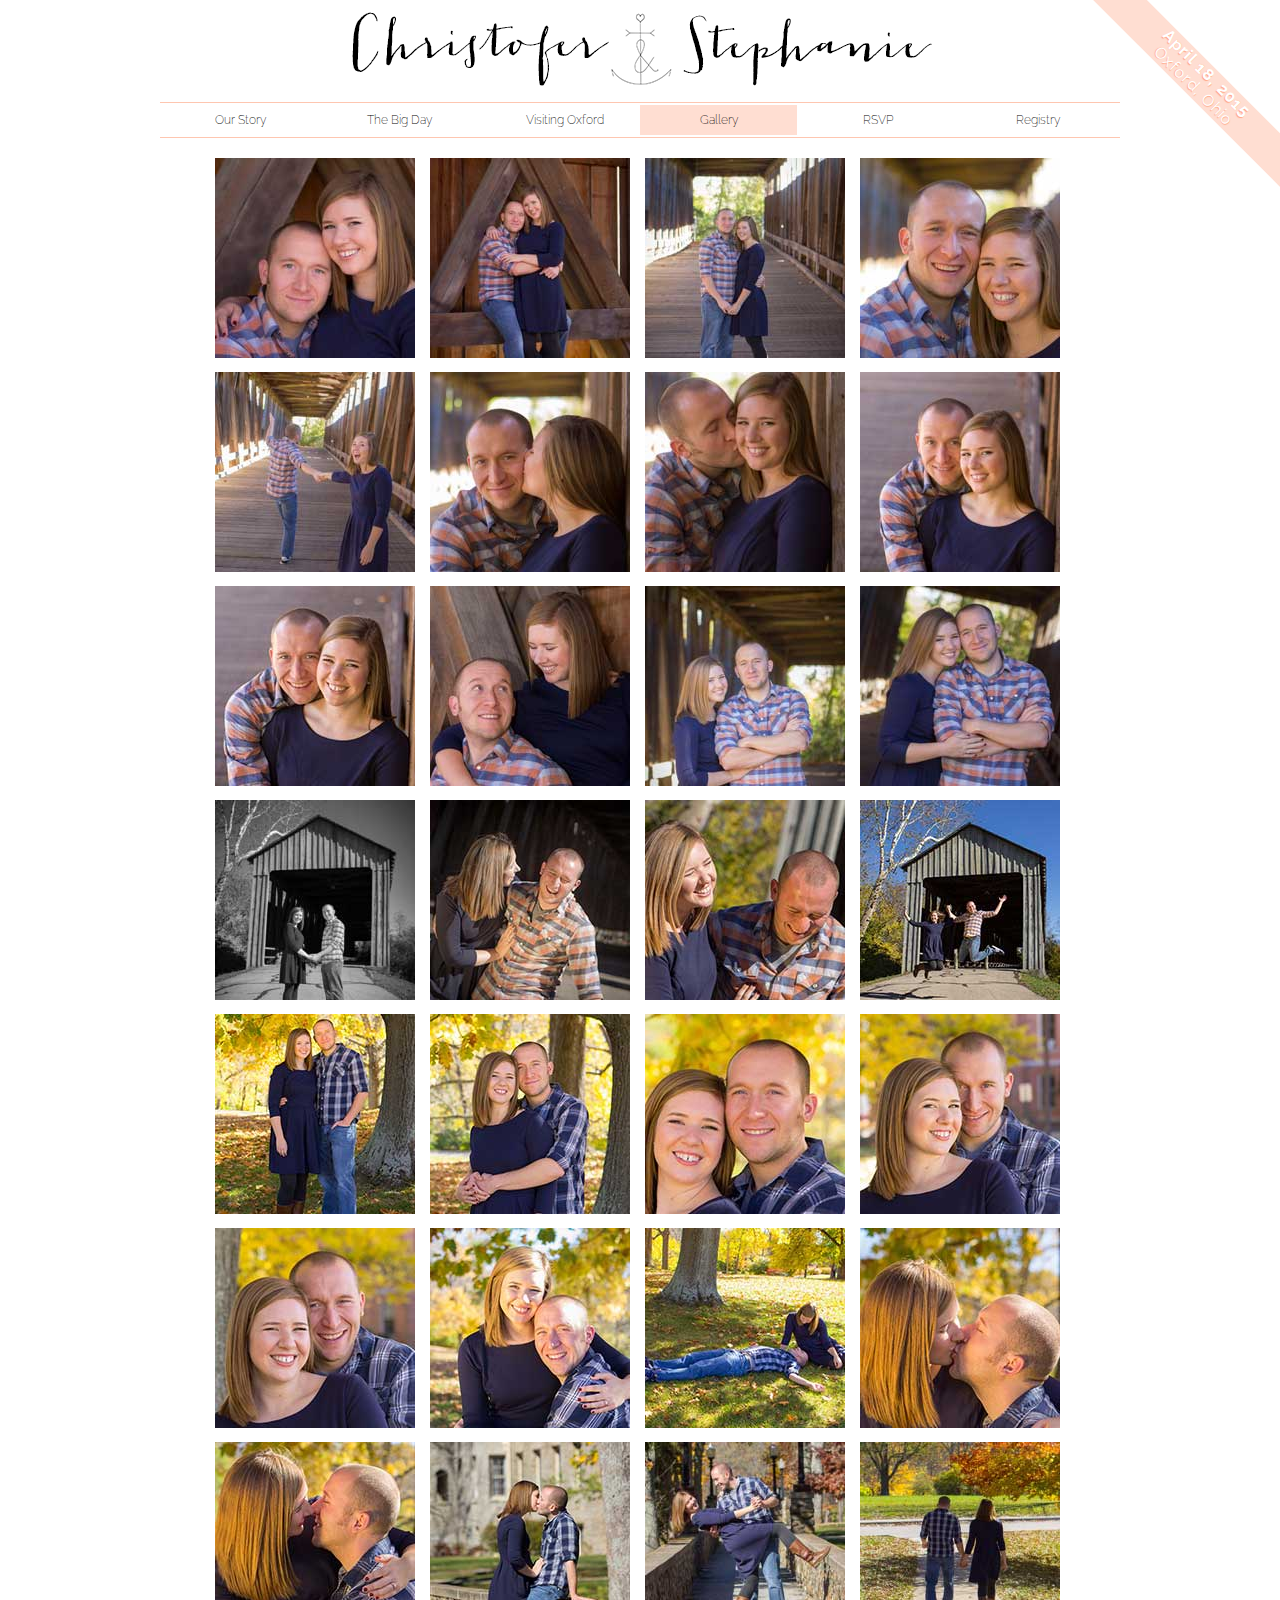
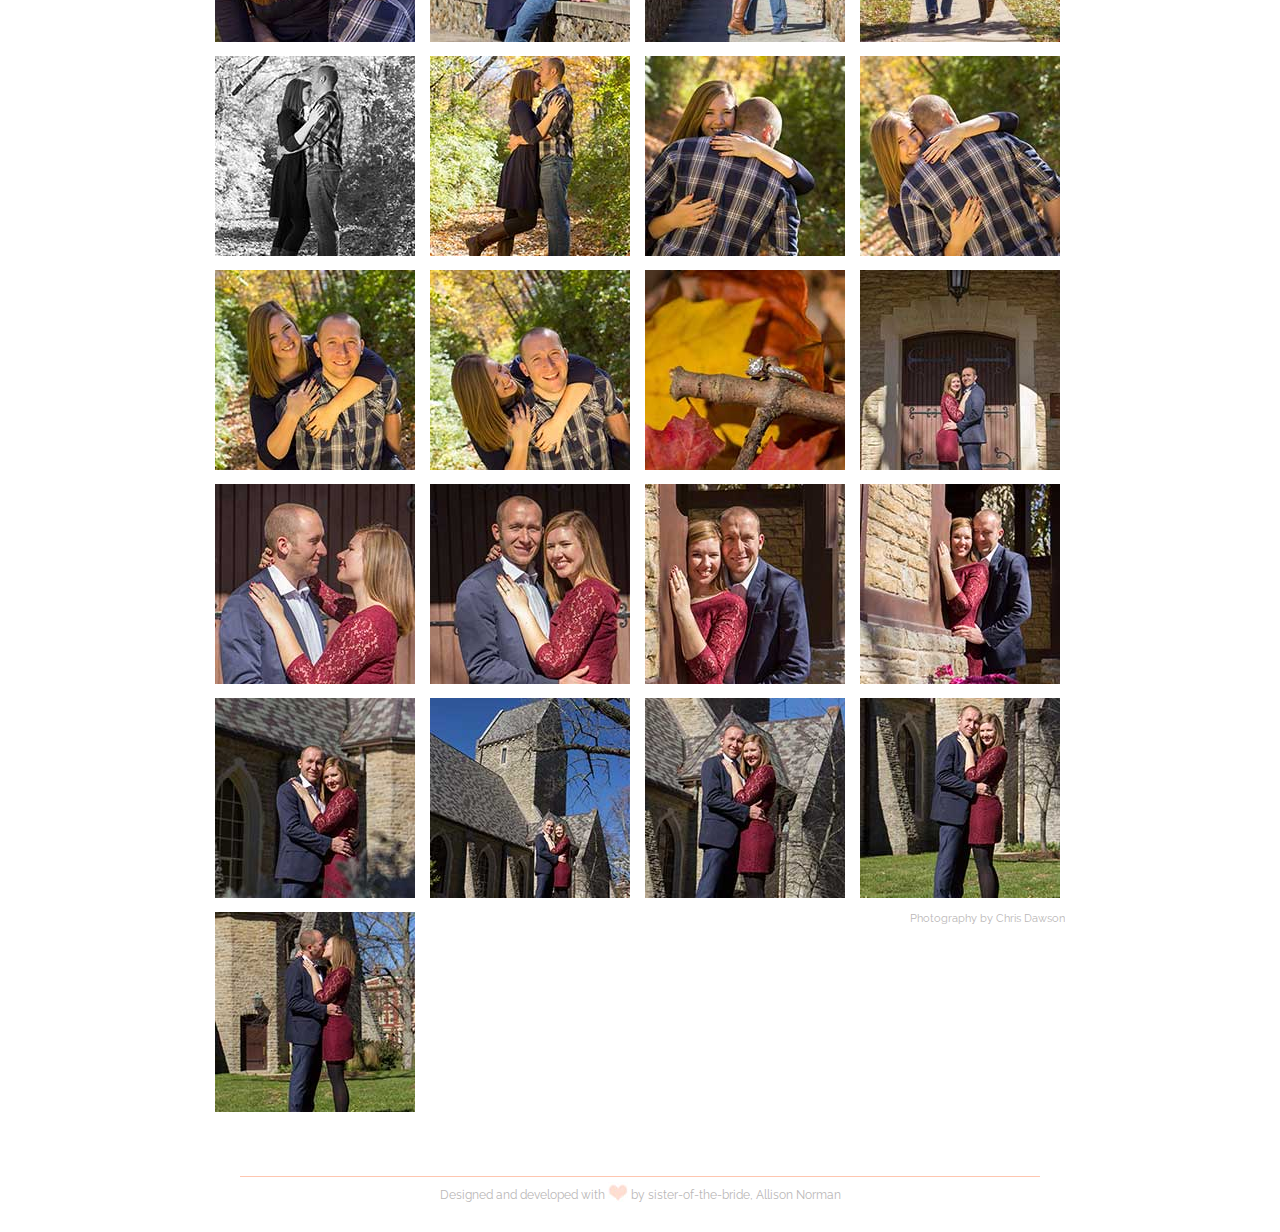
==== commit e114ca21: "Added footer" ====
--- a/gallery.html
+++ b/gallery.html
@@ -263,9 +263,12 @@
 							<img src="img/t-engagement45.jpg" width: 200 height: 200>
 						</figure>
 					</li>
+					<p>Photography by Chris Dawson</p>
 				</ul>
-				<p>Photography by Chris Dawson</p>
 			</div>
 		</div>
+		<footer>
+			<p>Designed and developed with <img src="img/heart.jpg"> by sister-of-the-bride, Allison Norman</p>
+		</footer>
 	</body>
 </html>--- a/css/stylesheet.css
+++ b/css/stylesheet.css
@@ -2,13 +2,32 @@
 /* index.html */
 #container {
 	width: 960px;
-	margin: 0 auto;
+	margin: 0 auto 50px auto;
+	min-height: 600px;
 }
 
 #visit-container {
 	width: 800px;
 	margin: auto;
 }
+
+footer {
+	text-align: center;
+	color: #bab7b7;
+	font-size: 12px;
+    font-family: 'Raleway','HelveticaNeue-Light', 'Helvetica Neue Light', 'Helvetica Neue', Arial, Helvetica, sans-serif;
+    clear: left;
+    border-top: 1px solid #FEC6B0;
+    width: 800px;
+    margin: 0 auto;
+}
+
+footer img {
+	margin-top: 5px;
+	display: inline-block;
+	vertical-align: bottom;
+}
+
 
 header {
 	text-align: center;
@@ -23,30 +42,40 @@
 	border-top: 1px solid #FEC6B0;
 	border-bottom: 1px solid #FEC6B0;
 	margin: 0 0 20px 0;
+	overflow: auto;
+	padding: 2px;
 }
 
 body {
-	padding-bottom: 100px;
+	padding-bottom: 10px;
 	font-family: 'Raleway','HelveticaNeue-Light', 'Helvetica Neue Light', 'Helvetica Neue', Arial, Helvetica, sans-serif;
 }
 
 nav li {
 	list-style: none;
-	display: inline-block;
+	float: left;
 	font-family: 'Raleway','HelveticaNeue-Light', 'Helvetica Neue Light', 'Helvetica Neue', Arial, Helvetica, sans-serif;
 	font-size: 12px;
 	font-weight: 200;
-}
-
-nav ul .active {
+	width: 16.66666667%;
+    text-align: center;
+    white-space: nowrap;
+}
+
+nav a.active {
     background: #FFDED2;
 }
 
 nav a {
 	text-decoration: none;
 	padding: 8px 45px;
-	display: inline-block;
+	display: block;
 	color: black;
+	margin-right: 2px;
+}
+
+nav li:nth-child(6) a {
+	margin-right: 0;
 }
 
 nav a:hover {
@@ -54,8 +83,9 @@
 }
 
 nav ul {
-	margin: 3px;
+	margin: 0;
 	padding: 0;
+	overflow: auto;
 }
 
 #logo {
@@ -262,8 +292,6 @@
 }
 
 /* rsvp.html */
-.rsvp {
-}
 
 /* registry.html */
 #registry-logos li {
@@ -338,7 +366,7 @@
 	color: #bab7b7;
 	font-family: 'Raleway','HelveticaNeue-Light', 'Helvetica Neue Light', 'Helvetica Neue', Arial, Helvetica, sans-serif;
 	float: left;
-	margin-bottom: 15px;
+	margin-bottom: 30px;
 }
 
 
@@ -454,6 +482,8 @@
 	padding: 0;
 }
 
+/*gallery.html*/
+
 #gallery-container {
 	width: 850px;
 	margin: 0 auto;
@@ -461,6 +491,8 @@
 
 #gallery-container p {
 	float: right;
+	font-size: 11px;
+	color: #bab7b7;
 }
 
 div#lightGallery-outer {
@@ -468,6 +500,11 @@
 }
 
 /* rsvp page */
-.rsvp p {
-	color: #bab7b7;
-}
+#rsvp p {
+	color: #bab7b7;
+	font-family: 'Raleway','HelveticaNeue-Light', 'Helvetica Neue Light', 'Helvetica Neue', Arial, Helvetica, sans-serif;
+}
+
+#rsvp {
+	text-align: center;
+}
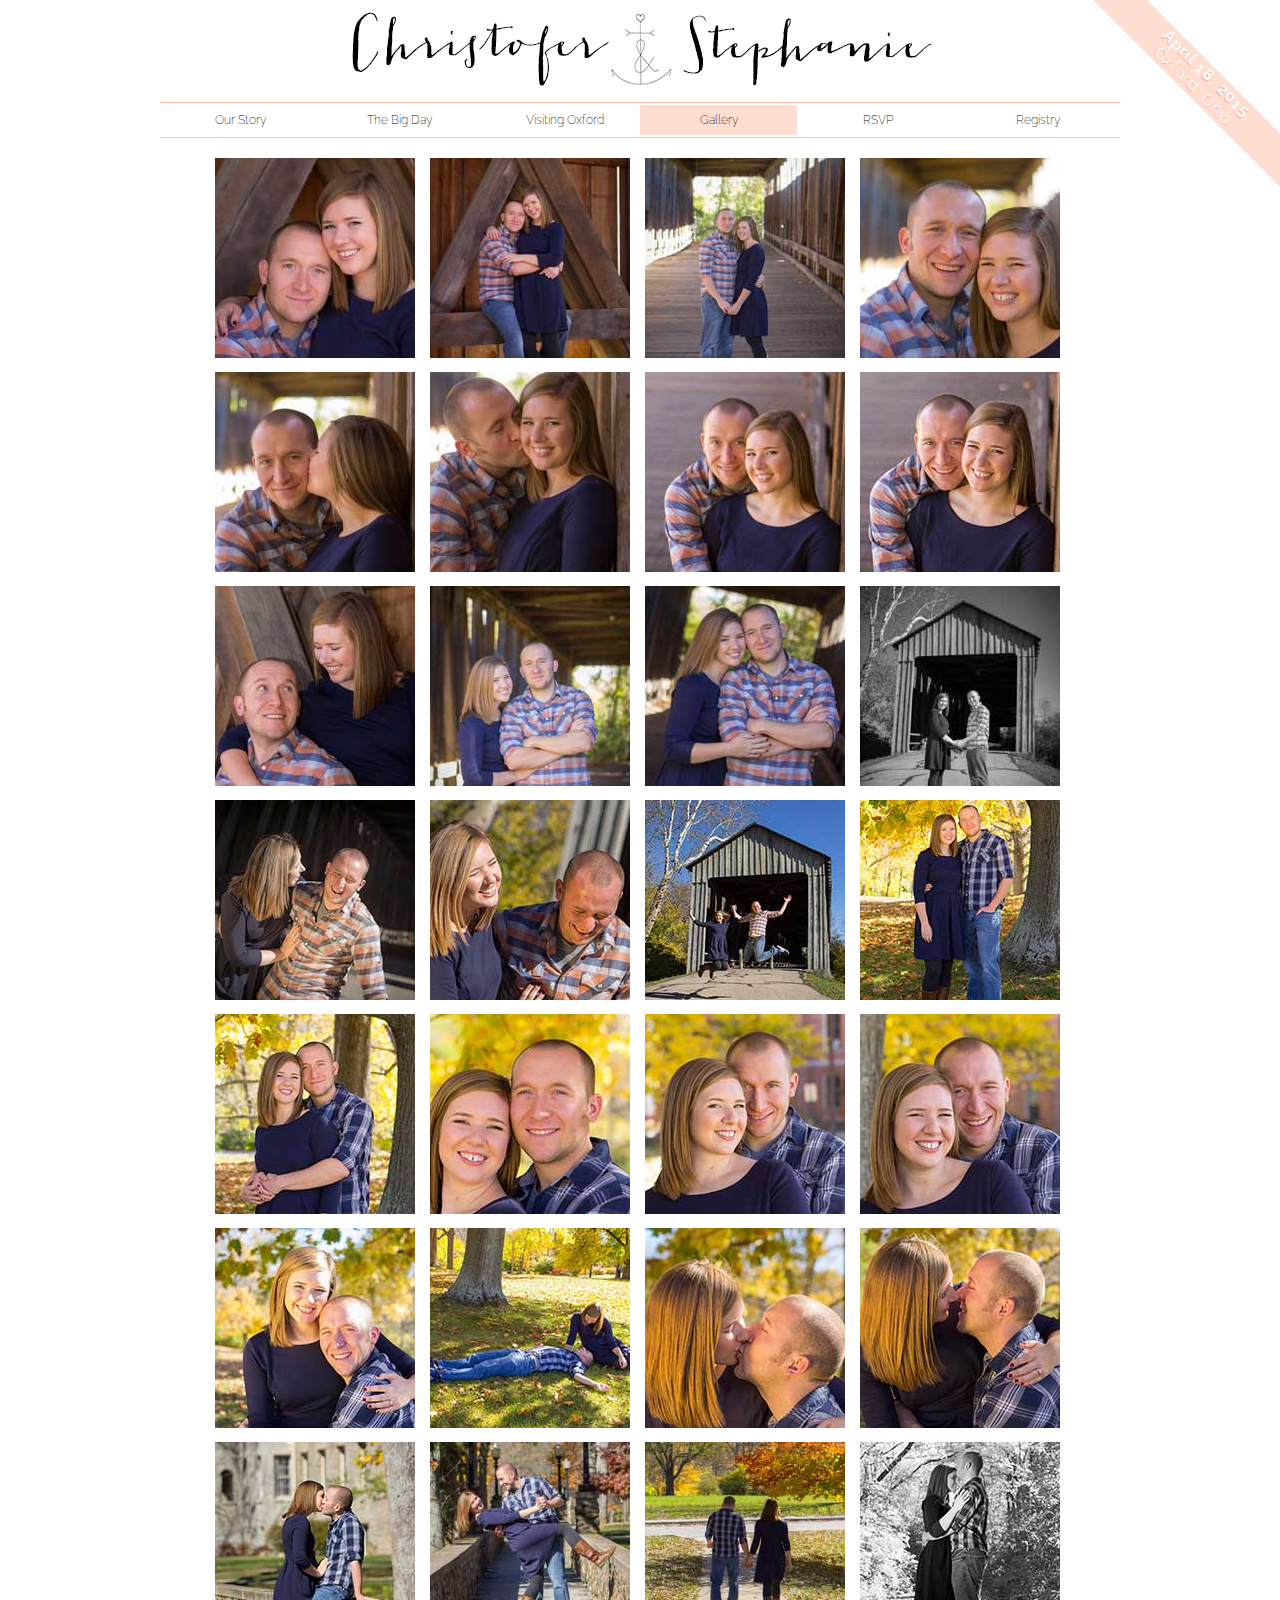
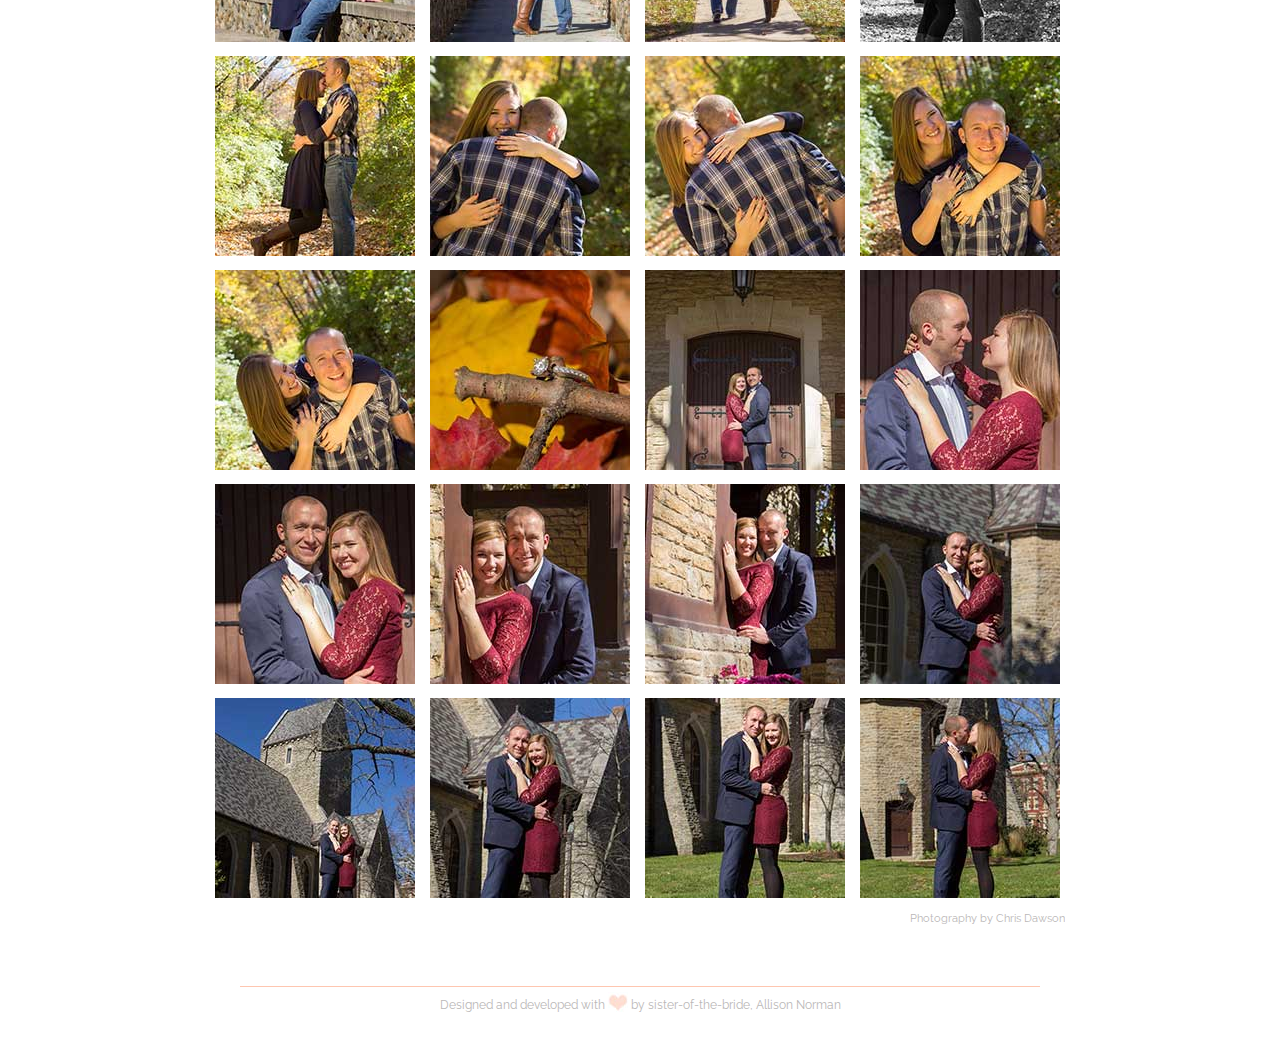
==== commit 7dc941b1: "finishing touches: fixed layout on thebigday and gallery" ====
--- a/gallery.html
+++ b/gallery.html
@@ -58,11 +58,6 @@
 							<img src="img/t-engagement4.jpg" width: 200 height: 200>
 						</figure>
 					</li>
-					<li data-src="img/engagement5.jpg">
-						<figure>
-							<img src="img/t-engagement5.jpg" width: 200 height: 200>
-						</figure>
-					</li>
 					<li data-src="img/engagement6.jpg">
 						<figure>
 							<img src="img/t-engagement6.jpg" width: 200 height: 200>
--- a/css/stylesheet.css
+++ b/css/stylesheet.css
@@ -324,6 +324,7 @@
 #our-story p,h3 {
 	color: #bab7b7;
 	font-family: 'Raleway','HelveticaNeue-Light', 'Helvetica Neue Light', 'Helvetica Neue', Arial, Helvetica, sans-serif;
+	line-height: 1.4;
 }
 
 #our-story {
@@ -349,6 +350,7 @@
 #thebigday {
 	width: 800px;
 	margin: 0 auto;
+	overflow: auto;
 }
 
 #date-logo {
@@ -362,7 +364,7 @@
     margin: auto auto 40px auto;
 }
 
-#the-ceremony, #the-reception, #wedding-party {
+#the-ceremony, #the-reception {
 	color: #bab7b7;
 	font-family: 'Raleway','HelveticaNeue-Light', 'Helvetica Neue Light', 'Helvetica Neue', Arial, Helvetica, sans-serif;
 	float: left;
@@ -413,12 +415,13 @@
     height: 52px;
     width: 362px;
     white-space: nowrap;
-    margin: 0 auto;
+    margin: 0 auto 20px auto;
 }
 
 #wedding-party {
 	clear: left;
-	width: 900px;
+	width: 845px;
+	margin: auto;
 }
 
 #people li {
@@ -443,6 +446,16 @@
 	float: left;
 	list-style: none;
 	margin: 0 auto 10px auto;
+	cursor: pointer;
+}
+
+#containerbigday {
+	margin: 0 auto;
+}
+
+.wedding-party-gallery {
+	padding: 0;
+	overflow: auto;
 }
 
 .lightGallery-caption span {
@@ -474,14 +487,6 @@
 	margin-right: 0;
 }
 
-.wedding-party-gallery {
-	overflow: auto;
-}
-
-.wedding-party-gallery {
-	padding: 0;
-}
-
 /*gallery.html*/
 
 #gallery-container {
@@ -495,6 +500,13 @@
 	color: #bab7b7;
 }
 
+.gallery {
+	cursor: pointer;
+	display: inline-block;
+	padding-left: 0;
+
+}
+
 div#lightGallery-outer {
 	background: rgba(249,246,246,0.8);
 }
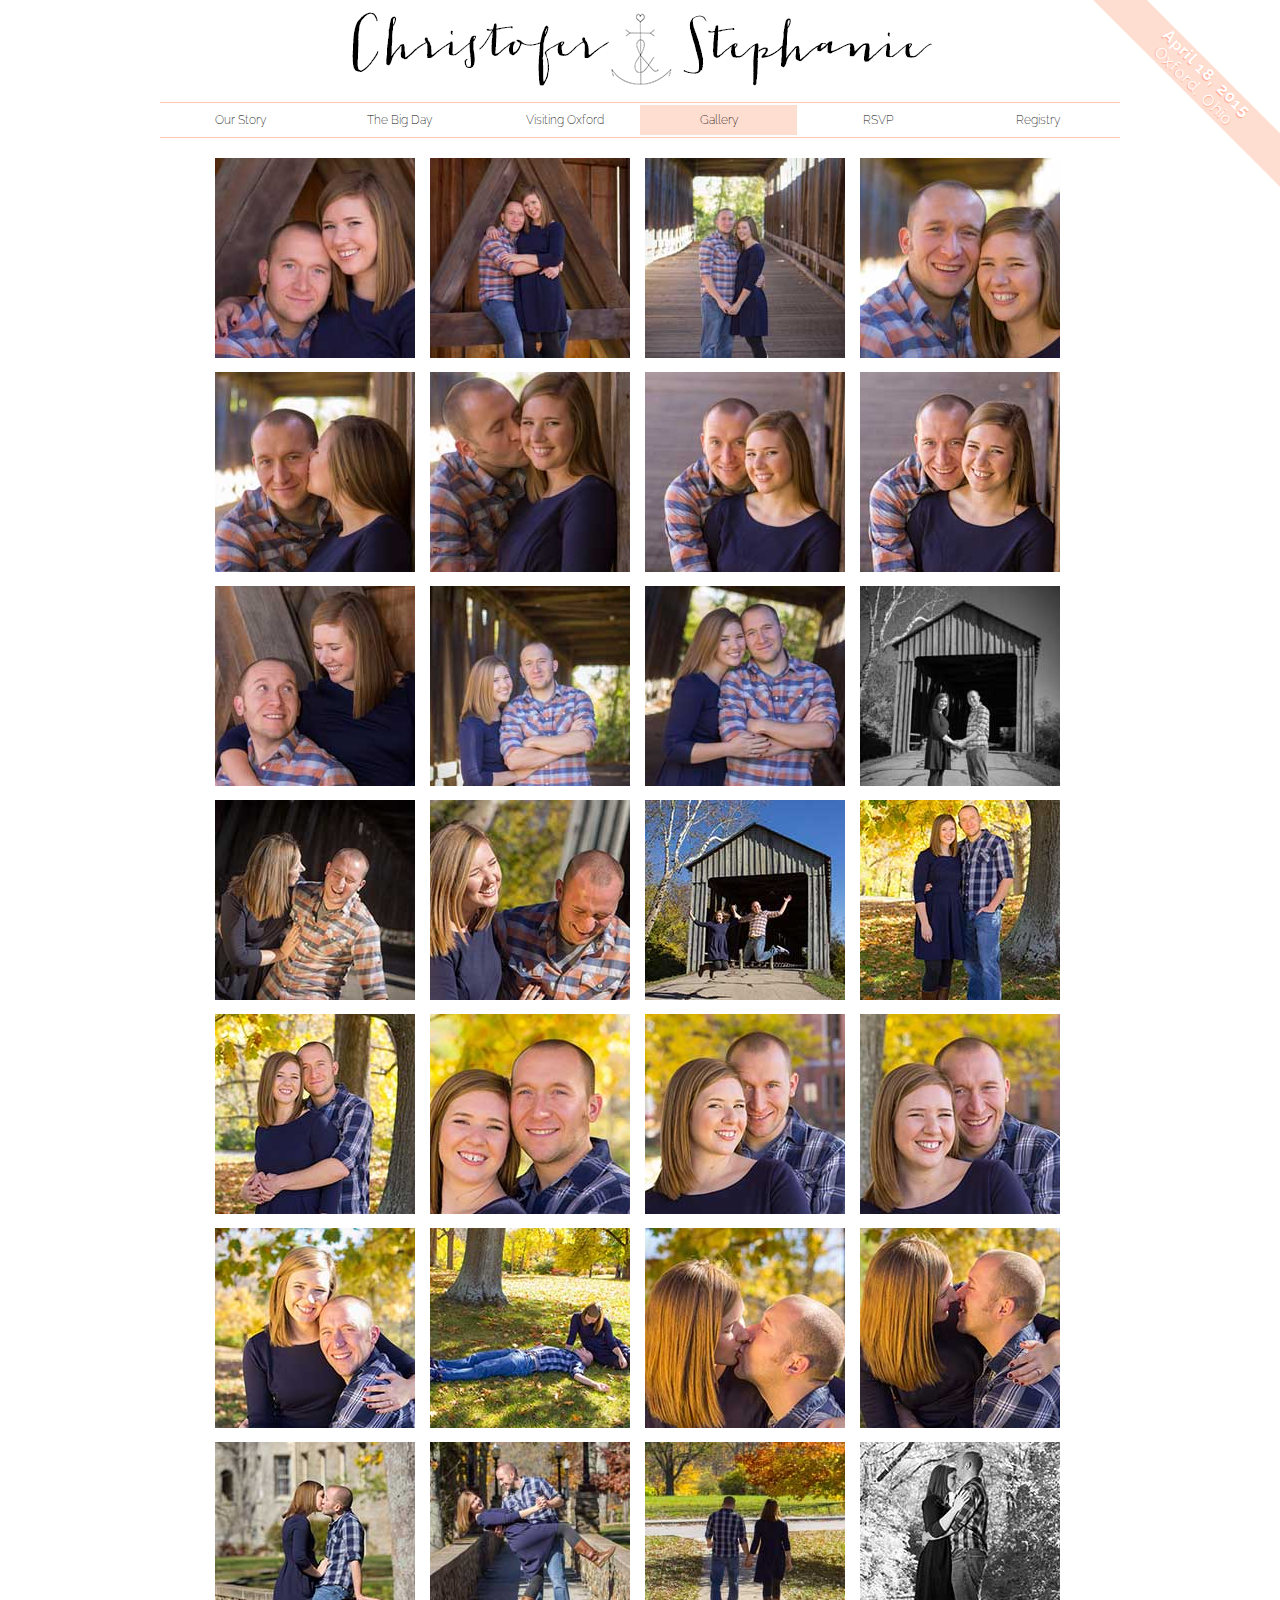
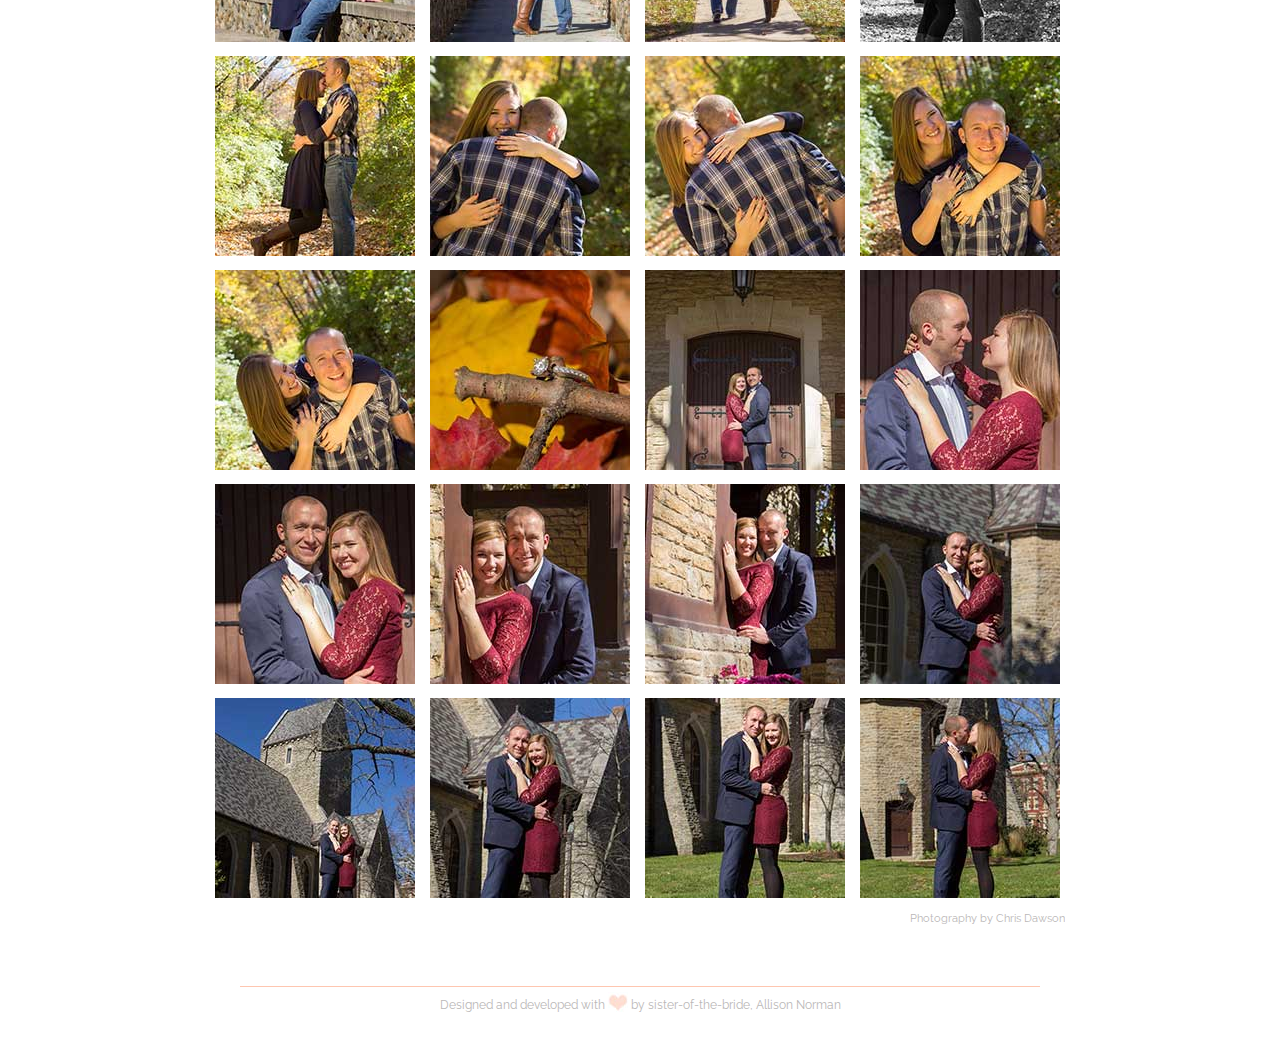
==== commit 54ffa841: "Added favicon" ====
--- a/gallery.html
+++ b/gallery.html
@@ -1,7 +1,8 @@
 <!DOCTYPE html>
 <html>
-	<head>
+	<head profile="http://www.w3.org/2005/10/profile">
 		<title>Christofer &amp; Stephanie | Wedding | 4.18.15 | Oxford, Ohio |</title>
+		<link rel="icon" type "image/ico" href="favicon.ico">
 		<link href='http://fonts.googleapis.com/css?family=Allura|Raleway+Dots|Raleway:400,100,200' rel='stylesheet' type='text/css'>
 		<link type="text/css" rel="stylesheet" href="css/stylesheet.css"/>
 		<link type="text/css" rel="stylesheet" href="css/lightGallery.css" />                    
@@ -265,5 +266,16 @@
 		<footer>
 			<p>Designed and developed with <img src="img/heart.jpg"> by sister-of-the-bride, Allison Norman</p>
 		</footer>
+	<!--Google Analytics-->
+		<script>
+	  		(function(i,s,o,g,r,a,m){i['GoogleAnalyticsObject']=r;i[r]=i[r]||function(){
+			(i[r].q=i[r].q||[]).push(arguments)},i[r].l=1*new Date();a=s.createElement(o),
+		  	m=s.getElementsByTagName(o)[0];a.async=1;a.src=g;m.parentNode.insertBefore(a,m)
+		  	})(window,document,'script','//www.google-analytics.com/analytics.js','ga');
+
+		  	ga('create', 'UA-57083858-1', 'auto');
+		  	ga('send', 'pageview');
+		</script>	
+		<!--Google Analytics-->
 	</body>
 </html>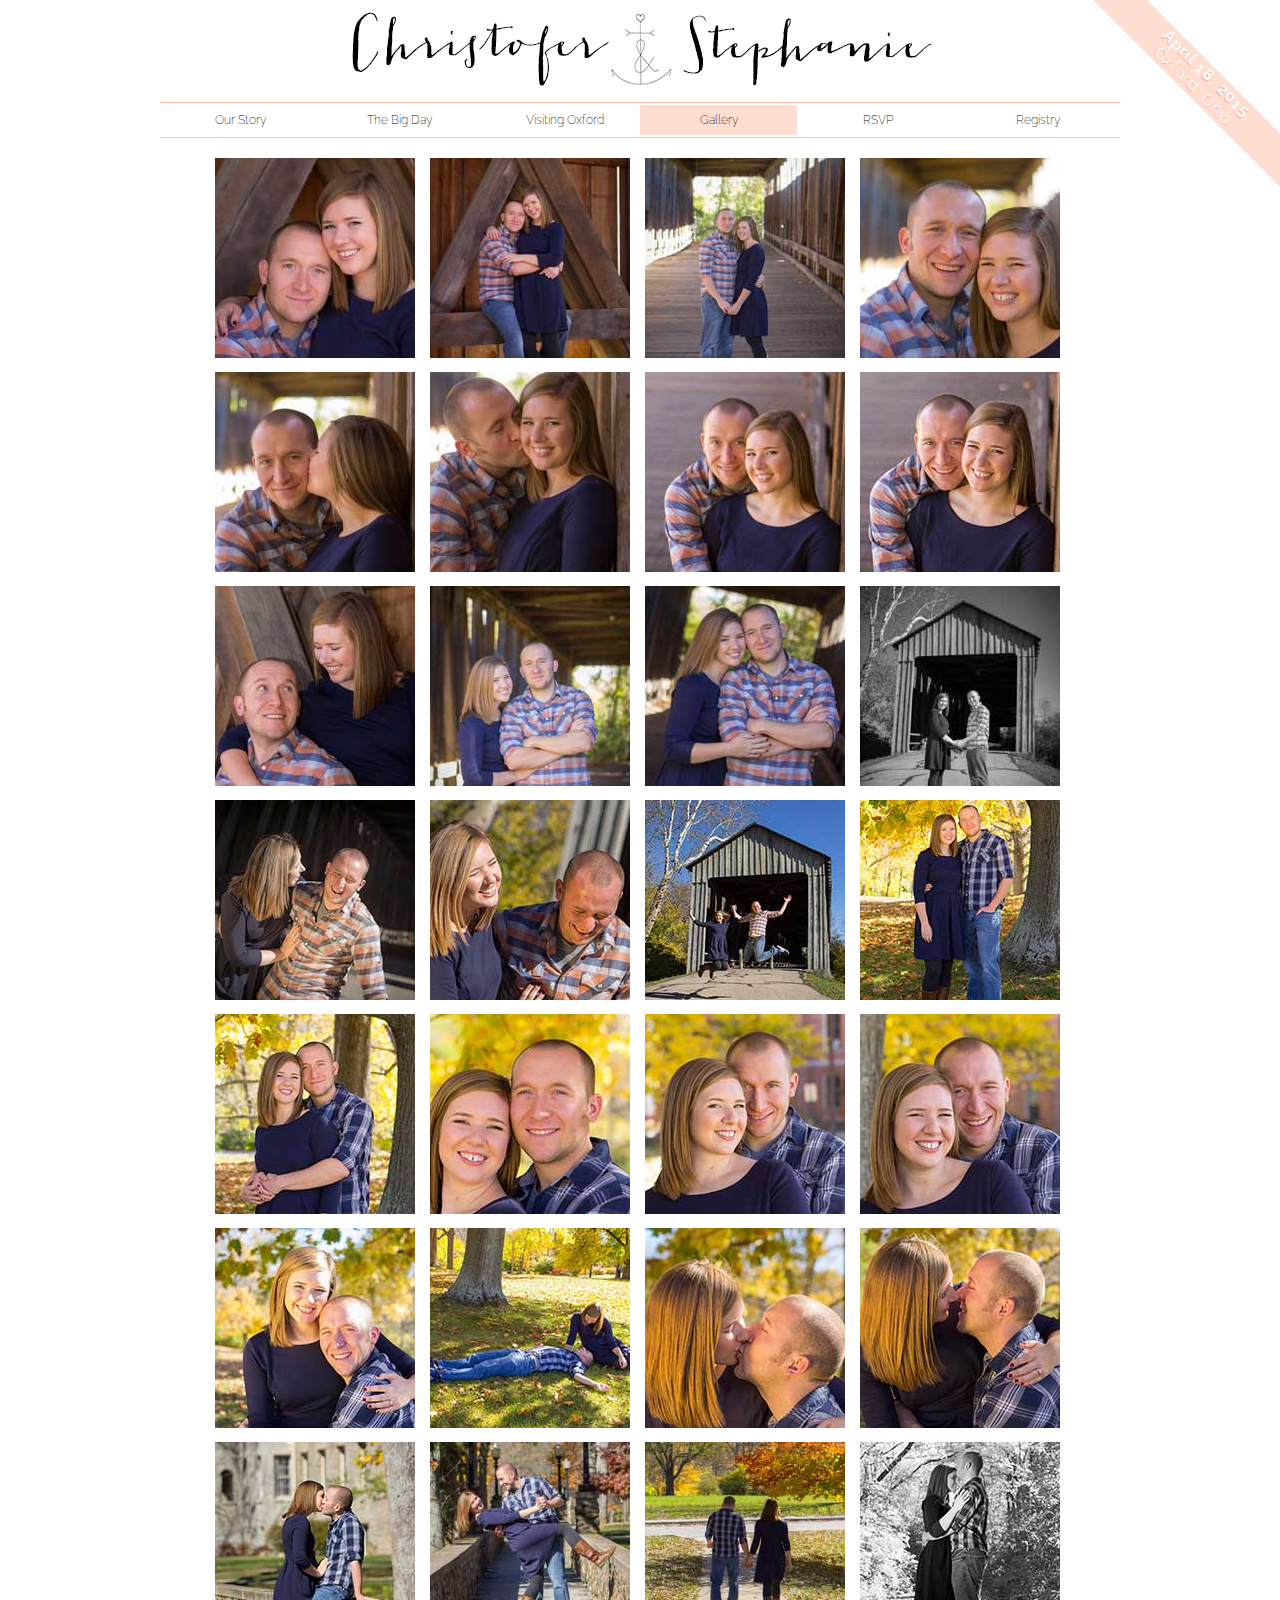
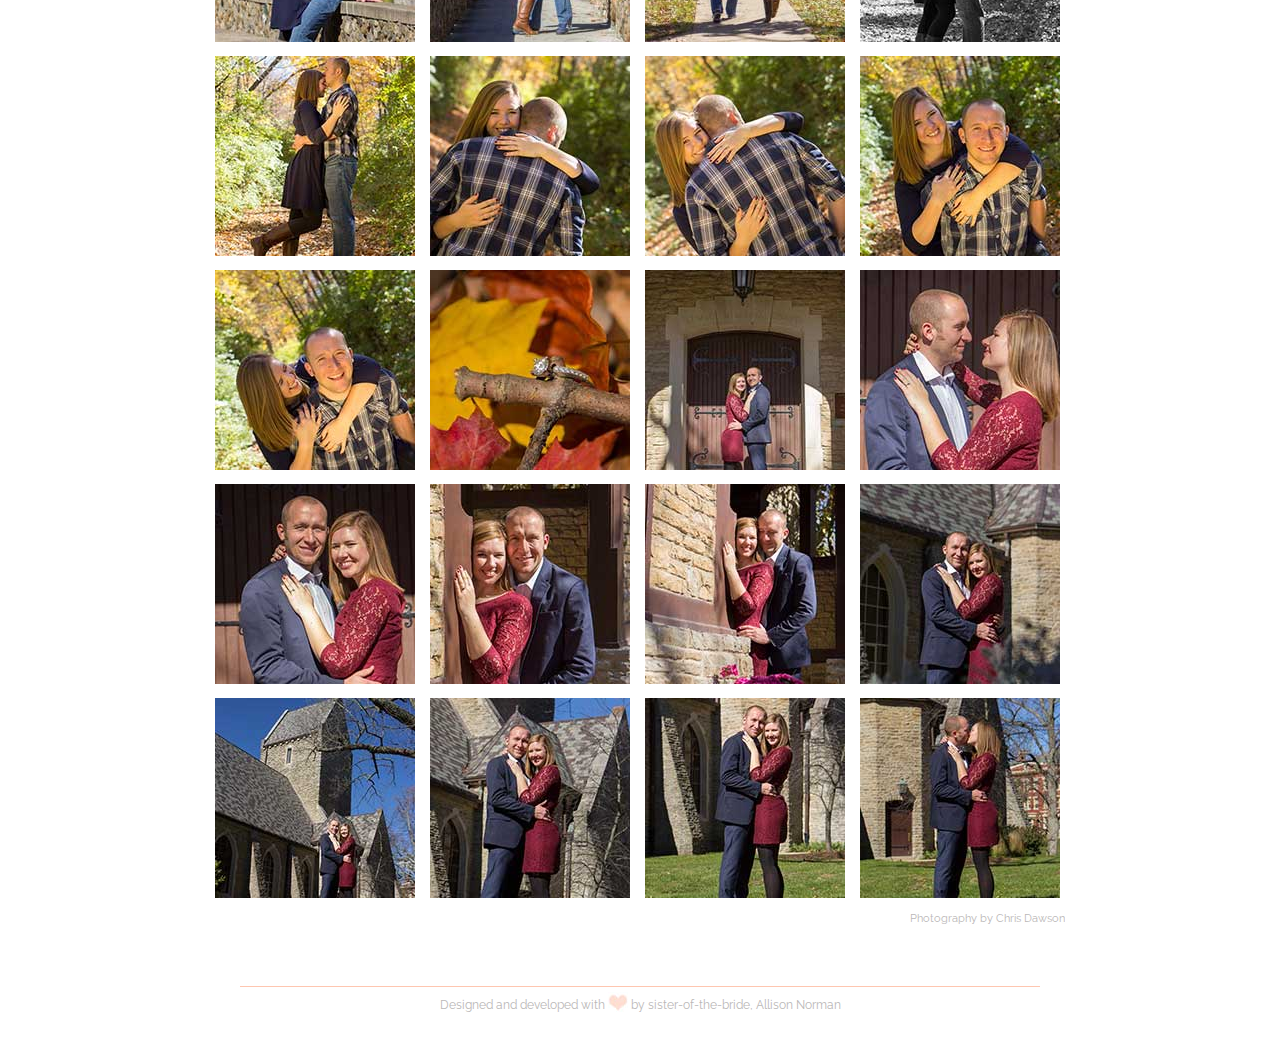
==== commit 24bcd3f7: "Adding meta description" ====
--- a/gallery.html
+++ b/gallery.html
@@ -2,6 +2,8 @@
 <html>
 	<head profile="http://www.w3.org/2005/10/profile">
 		<title>Christofer &amp; Stephanie | Wedding | 4.18.15 | Oxford, Ohio |</title>
+		<meta charset="UTF-8">
+		<meta name="description" content="&#x2693; &#x2665; Christofer Smith and Stephanie Liechty are getting married on April 18, 2015 in Oxford, Ohio. Check out event details, photos, and their story.">
 		<link rel="icon" type "image/ico" href="favicon.ico">
 		<link href='http://fonts.googleapis.com/css?family=Allura|Raleway+Dots|Raleway:400,100,200' rel='stylesheet' type='text/css'>
 		<link type="text/css" rel="stylesheet" href="css/stylesheet.css"/>
